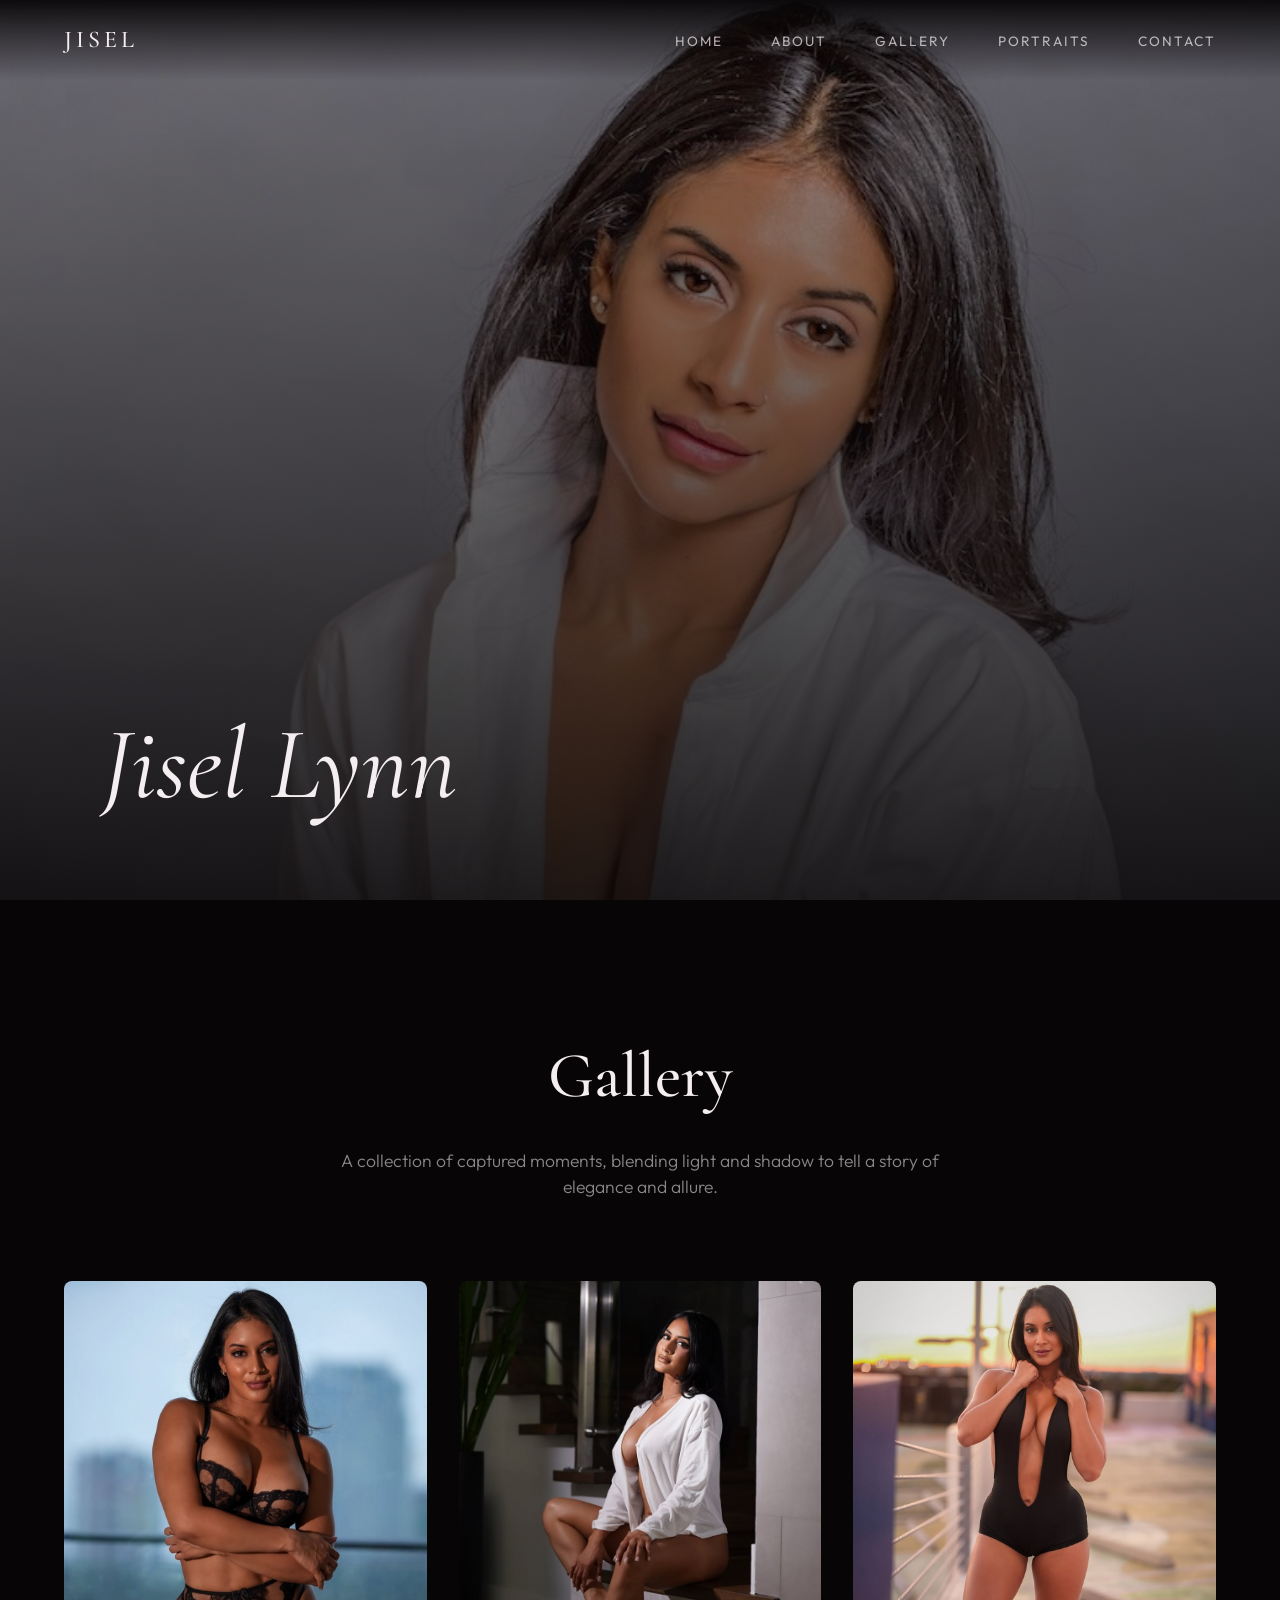
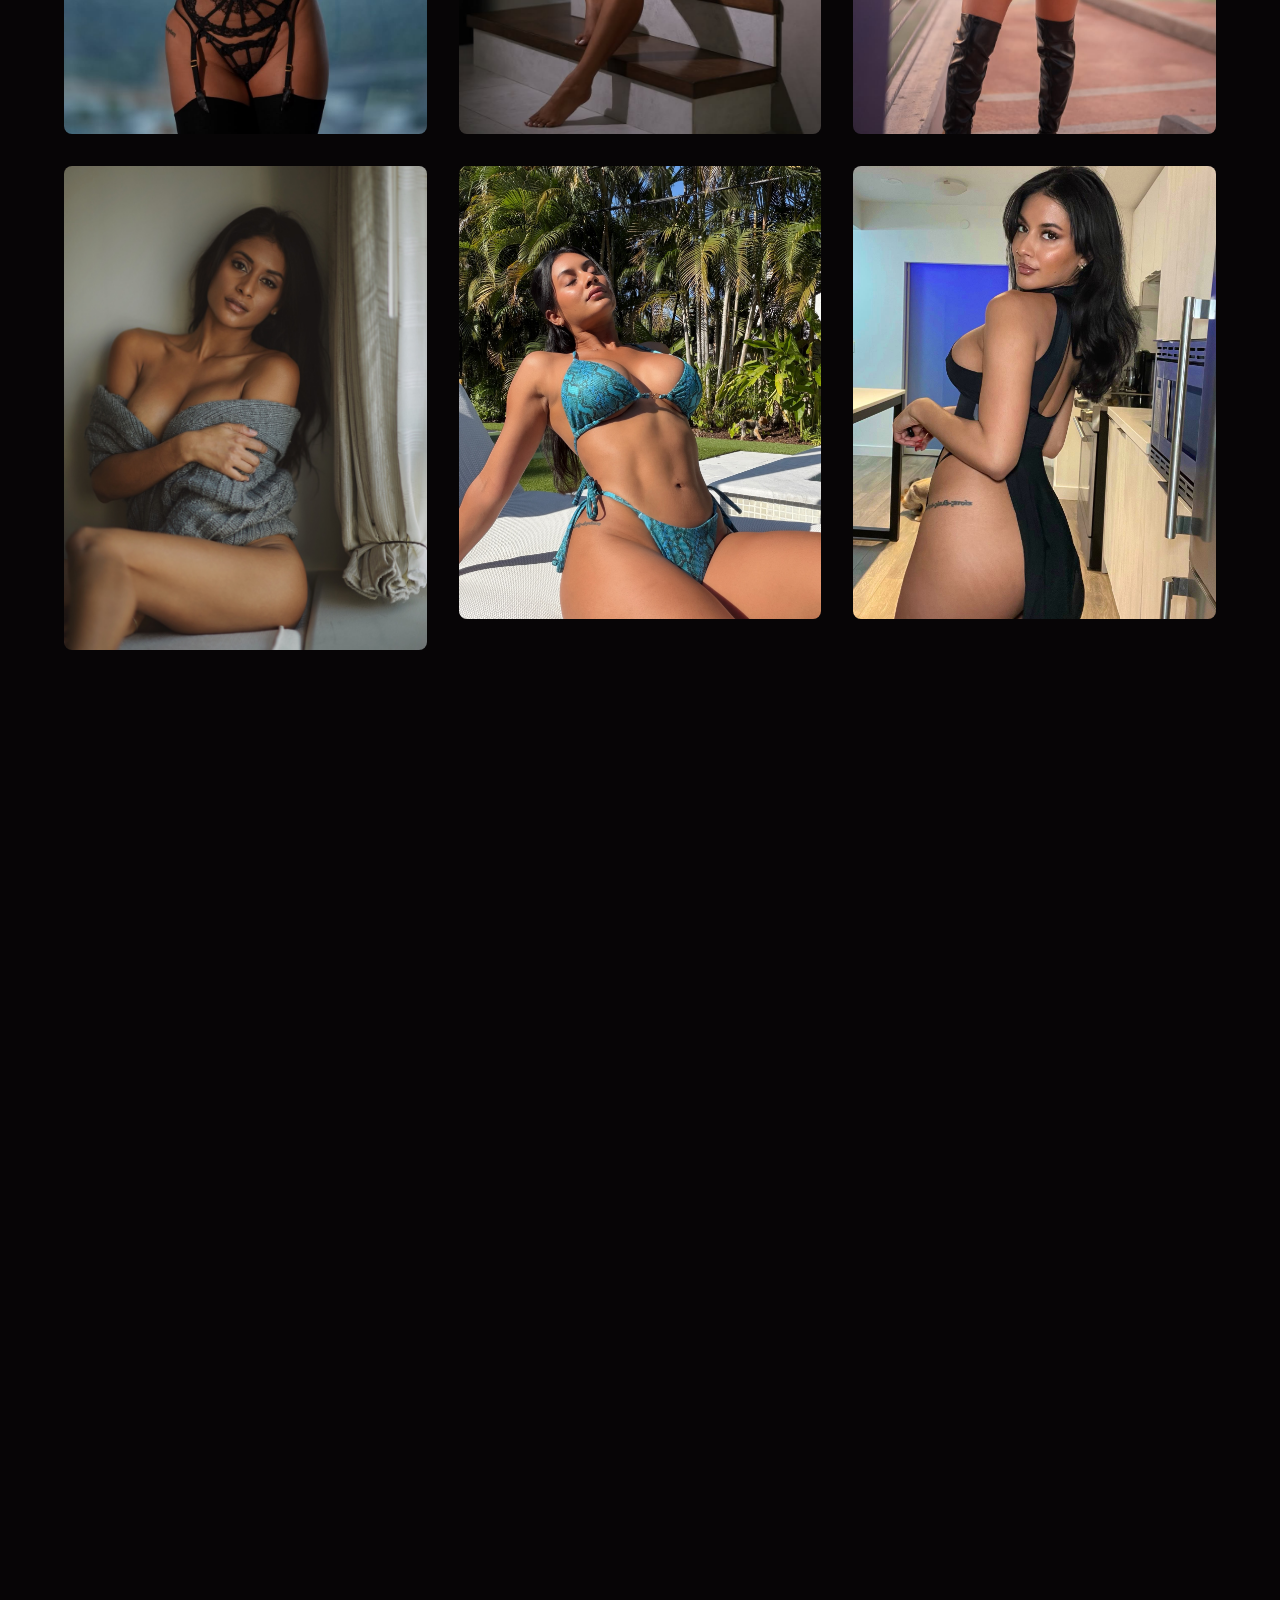
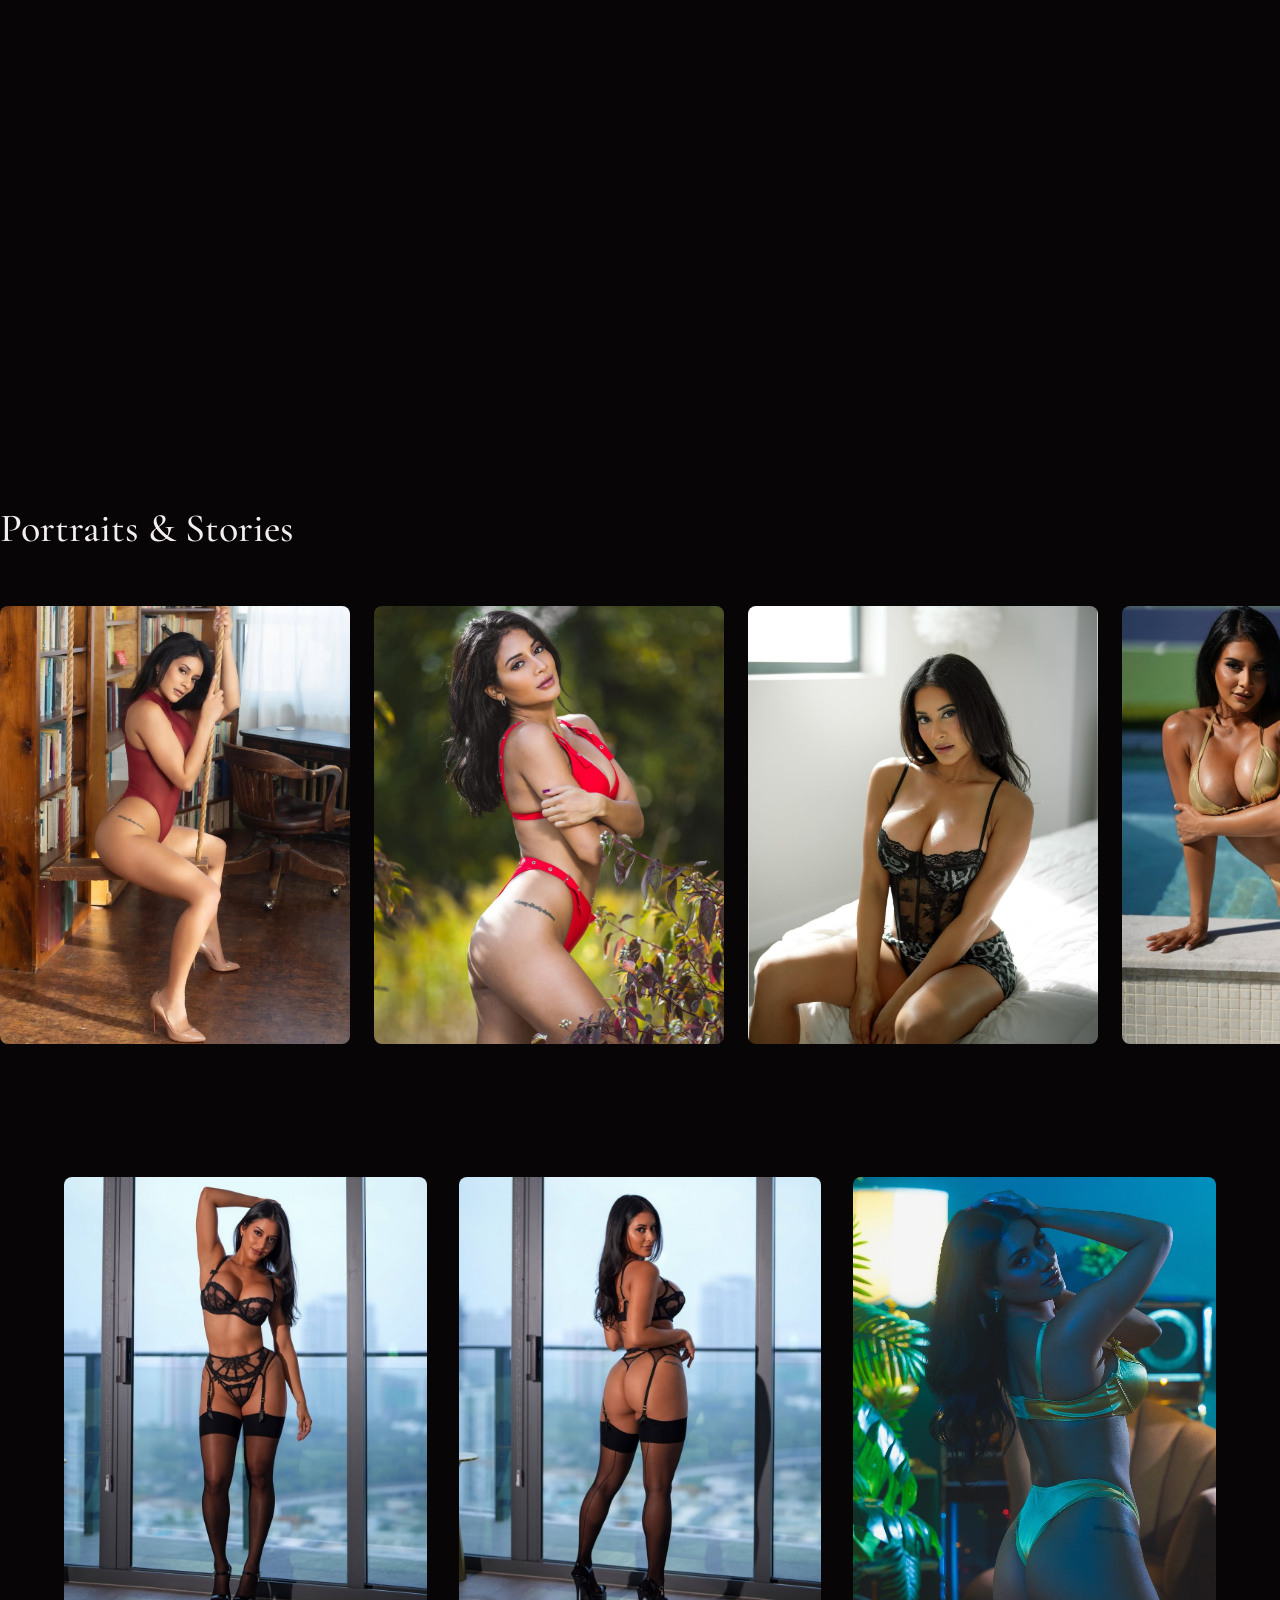
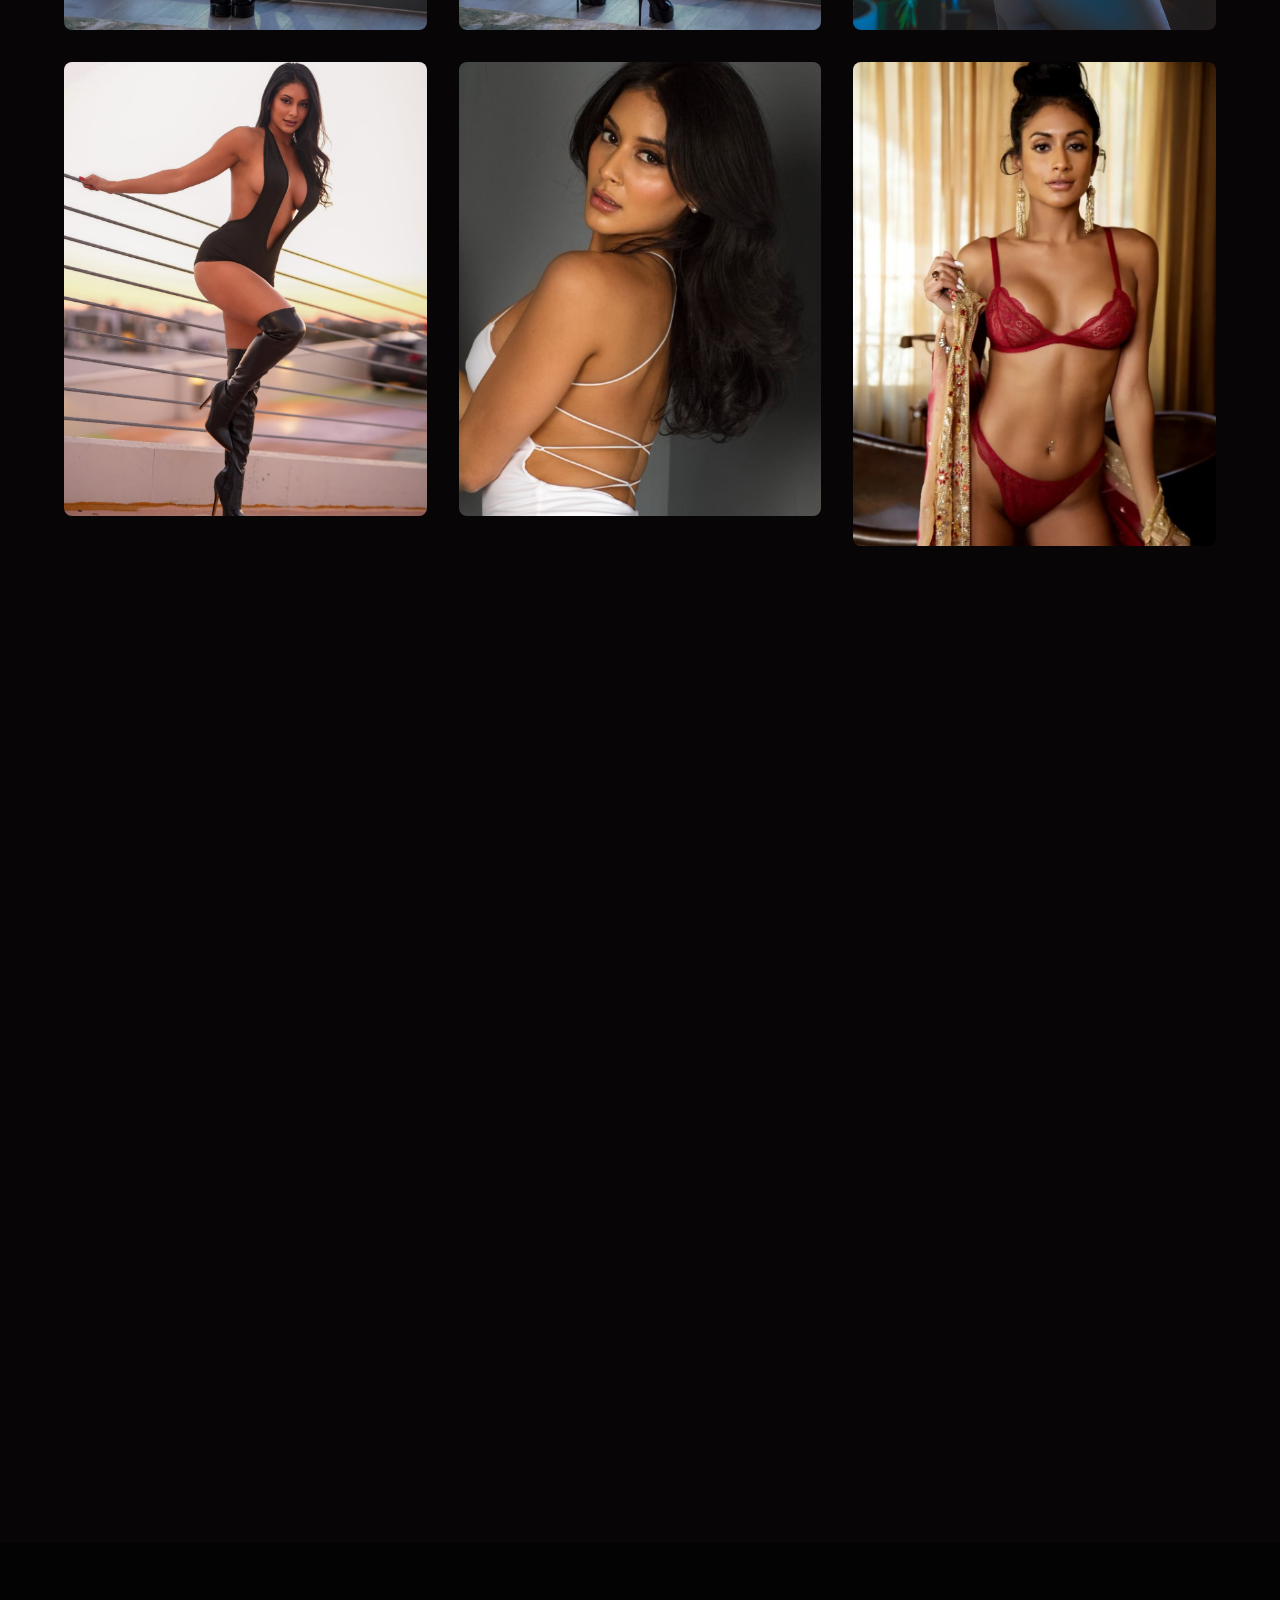
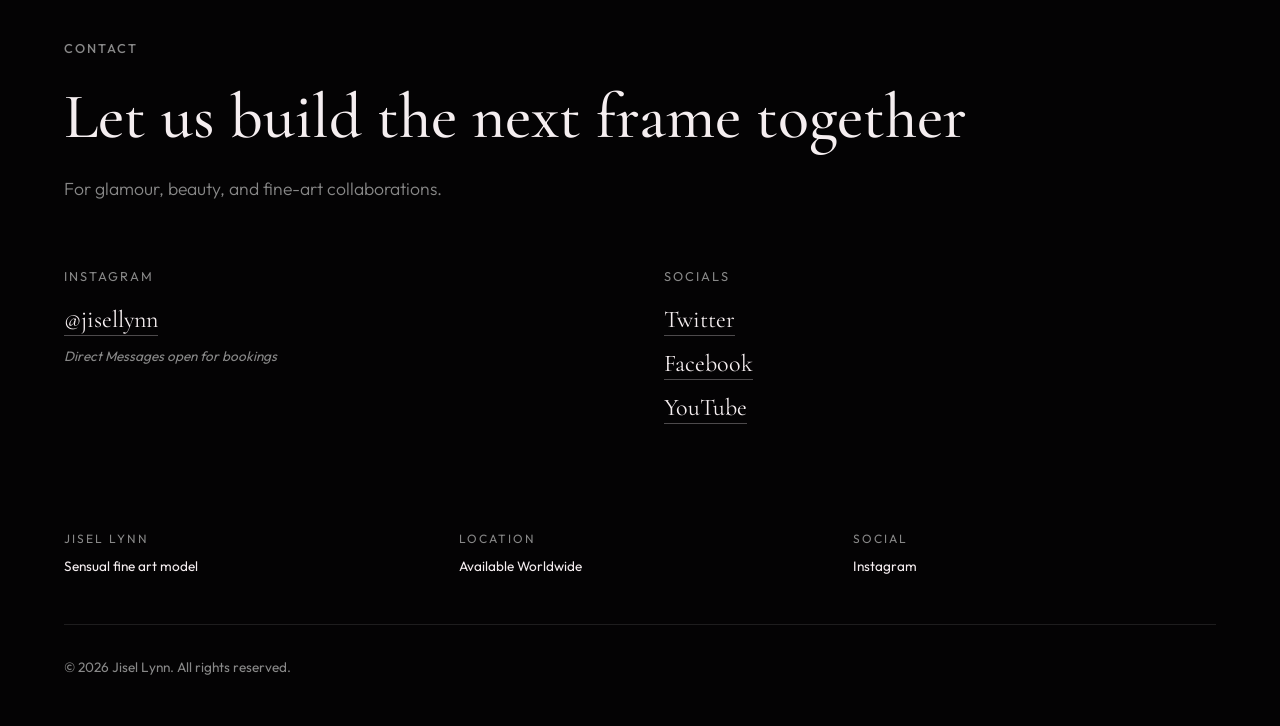
==== index.html @ cc06b300 "Final premium portfolio with cinematic hero carousel and vertical grid updates" ====
<!DOCTYPE html>
<html lang="en">
<head>
    <meta charset="utf-8" />
    <meta name="viewport" content="width=device-width, initial-scale=1" />
    
    <title>Jisel Lynn | Model Portfolio</title>
    <meta name="description" content="Jisel Lynn — Elegant model portfolio. Acting, Art, Boudoir, Fitness & Glamour."/> 
    <meta name="theme-color" content="#070506"/> 
    
    <link rel="preconnect" href="https://fonts.googleapis.com"/> 
    <link rel="preconnect" href="https://fonts.gstatic.com" crossorigin/> 
    
    <!-- Using the exact fonts from references -->
    <link href="https://fonts.googleapis.com/css2?family=Cormorant+Garamond:ital,wght@0,400;0,500;0,600;0,700;1,400;1,500;1,600&family=Outfit:wght@300;400;500;600&display=swap" rel="stylesheet"/>
    <link href="https://fonts.googleapis.com/css2?family=DM+Sans:opsz,wght@9..40,300;9..40,400;9..40,500&display=swap" rel="stylesheet">
    
    <link rel="stylesheet" href="style.css">
</head>
<body>

    <!-- Navigation Bar -->
    <nav class="nav_top">
        <a class="rail_brand" href="#home">JISEL</a> 
        <input id="nav_toggle" class="nav_toggle" type="checkbox" aria-label="Toggle navigation menu"/> 
        
        <label for="nav_toggle" class="hamburger">
            <span></span><span></span><span></span>
        </label> 
        
        <ul class="nav_links">
            <li><a href="#home">Home</a></li> 
            <li><a href="#about">About</a></li> 
            <li><a href="#gallery">Gallery</a></li> 
            <li><a href="#portraits">Portraits</a></li> 
            <li><a href="#contact">Contact</a></li>
        </ul> 
    </nav>
    
    <!-- Main Shell -->
    <main class="page_shell">
        
        <!-- Hero Section -->
        <section id="home" class="hero">
            <div class="hero_slider">
                <div class="hero_slide active">
                    <img src="images/jisel-6.jpg" alt="Portfolio Image">
                </div>
                <div class="hero_slide">
                    <video src="images/jisel-vid-1.mp4" autoplay loop muted playsinline></video>
                </div>
                <div class="hero_slide">
                    <video src="images/jisel-vid-2.mp4" autoplay loop muted playsinline></video>
                </div>
                <div class="hero_slide">
                    <video src="images/jisel-vid-3.mp4" autoplay loop muted playsinline></video>
                </div>
            </div>
            <div class="hero_dim"></div> 
            
            <div class="hero_content reveal">
                <h1 class="hero_name">Jisel Lynn</h1> 
            </div> 
        </section>
        
        <!-- Gallery Section -->
        <section id="gallery" class="works_section">
            <div class="works_header reveal">
                <h2>Gallery</h2> 
                <p class="works_intro">A collection of captured moments, blending light and shadow to tell a story of elegance and allure.</p>
            </div>
            
            <div class="masonry">
                <figure class="masonry_pack masonry_r4 reveal-grid-item"><img src="images/jisel-12.jpg" loading="lazy" alt="Editorial"></figure>
                <figure class="masonry_pack masonry_h4 reveal-grid-item"><img src="images/jisel-2.jpg" loading="lazy" alt="Editorial"></figure>
                <figure class="masonry_pack masonry_r3 reveal-grid-item"><img src="images/jisel-4.jpg" loading="lazy" alt="Editorial"></figure>
                <figure class="masonry_pack masonry_h5 reveal-grid-item"><img src="images/jisel-5.jpg" loading="lazy" alt="Editorial"></figure>
                <figure class="masonry_pack masonry_r4 reveal-grid-item"><img src="images/jisel-7.jpg" loading="lazy" alt="Editorial"></figure>
                <figure class="masonry_pack masonry_r3 reveal-grid-item"><img src="images/jisel-9.jpg" loading="lazy" alt="Editorial"></figure>
            </div>
        </section>

        <!-- About Section (Denisa Style) -->
        <section id="about" class="about_block">
            <div class="about_split">
                <figure class="about_figure reveal">
                    <img class="about_photo" src="images/jisel-18.jpg" alt="Jisel portrait">
                </figure> 
                <div class="about_copy reveal reveal-delayed">
                    <p class="about_label">ABOUT</p>
                    <h2 class="about_title">Jisel</h2> 
                    <p class="about_lead">Sensual model exploring forms of sensuality.</p> 
                    <p class="about_body">My work combines a refined aesthetic with a bold, modern femininity. Exploring Acting, Art, Bodypaint, Cosplay, Editorial, and Fashion.</p> 
                    
                    <div class="about_tags_section">
                        <p class="section_label">GENRES</p>
                        <div class="pill_group">
                            <span class="pill">Glamour</span>
                            <span class="pill">Sensual Art</span>
                            <span class="pill">Fashion</span>
                        </div>
                    </div>
                    
                    <div class="about_tags_section">
                        <p class="section_label">LANGUAGES</p>
                        <div class="pill_group">
                            <span class="pill">English</span>
                        </div>
                    </div>
                    
                    <div class="model_details_card">
                        <p class="section_label">MEASUREMENTS</p> 
                        <dl class="measure_table">
                            <div class="measure_row"><dt>ETHNICITY</dt> <dd>East Indian</dd></div> 
                            <div class="measure_row"><dt>HEIGHT</dt> <dd>5' 4"</dd></div> 
                            <div class="measure_row"><dt>WEIGHT</dt> <dd>108 lbs</dd></div> 
                            <div class="measure_row"><dt>BUST</dt> <dd>30"</dd></div> 
                            <div class="measure_row"><dt>WAIST</dt> <dd>23"</dd></div> 
                            <div class="measure_row"><dt>HIPS</dt> <dd>34"</dd></div>
                            <div class="measure_row"><dt>HAIR</dt> <dd>Black</dd></div>
                            <div class="measure_row"><dt>EYES</dt> <dd>Brown</dd></div>
                        </dl>
                    </div>
                </div>
            </div>
        </section>

        <!-- Portraits Ribbon Section -->
        <section id="portraits" class="head_band">
            <h2 class="head_title">Portraits &amp; Stories</h2> 
            <div class="head_row">
                <!-- Original Set -->
                <article class="head_cell"><img src="images/jisel-20.jpg" alt="Portrait" loading="lazy"></article>
                <article class="head_cell"><img src="images/jisel-21.jpg" alt="Portrait" loading="lazy"></article>
                <article class="head_cell"><img src="images/jisel-19.jpg" alt="Portrait" loading="lazy"></article>
                <article class="head_cell"><img src="images/jisel-23.jpg" alt="Portrait" loading="lazy"></article>
                <article class="head_cell"><img src="images/jisel-24.jpg" alt="Portrait" loading="lazy"></article>
                <article class="head_cell"><img src="images/jisel-25.jpg" alt="Portrait" loading="lazy"></article>
                <article class="head_cell"><img src="images/jisel-26.jpg" alt="Portrait" loading="lazy"></article>
                <article class="head_cell"><img src="images/jisel-30.jpg" alt="Portrait" loading="lazy"></article>
                <!-- Cloned Set (for seamless loop) -->
                <article class="head_cell"><img src="images/jisel-20.jpg" alt="Portrait" loading="lazy"></article>
                <article class="head_cell"><img src="images/jisel-21.jpg" alt="Portrait" loading="lazy"></article>
                <article class="head_cell"><img src="images/jisel-19.jpg" alt="Portrait" loading="lazy"></article>
                <article class="head_cell"><img src="images/jisel-23.jpg" alt="Portrait" loading="lazy"></article>
                <article class="head_cell"><img src="images/jisel-24.jpg" alt="Portrait" loading="lazy"></article>
                <article class="head_cell"><img src="images/jisel-25.jpg" alt="Portrait" loading="lazy"></article>
                <article class="head_cell"><img src="images/jisel-26.jpg" alt="Portrait" loading="lazy"></article>
                <article class="head_cell"><img src="images/jisel-30.jpg" alt="Portrait" loading="lazy"></article>
            </div>
        </section>
        
        <!-- More Masonry for Remaining Images -->
        <section class="works_section archive_section">
            <div class="masonry">
                <figure class="masonry_pack masonry_h4 reveal-grid-item"><img src="images/jisel-13.jpg" loading="lazy" alt="Editorial"></figure>
                <figure class="masonry_pack masonry_r4 reveal-grid-item"><img src="images/jisel-14.jpg" loading="lazy" alt="Editorial"></figure>
                <figure class="masonry_pack masonry_r3 reveal-grid-item"><img src="images/jisel-15.jpg" loading="lazy" alt="Editorial"></figure>
                <figure class="masonry_pack masonry_h5 reveal-grid-item"><img src="images/jisel-1.jpg" loading="lazy" alt="Editorial"></figure>
                <figure class="masonry_pack masonry_r4 reveal-grid-item"><img src="images/jisel-17.jpg" loading="lazy" alt="Editorial"></figure>
                <figure class="masonry_pack masonry_h4 reveal-grid-item"><img src="images/jisel-22.jpg" loading="lazy" alt="Editorial"></figure>
            </div>
        </section>

        <!-- Denisa Style Follow Block -->
        <section class="follow_block">
            <div class="follow_header reveal">
                <h2 class="follow_title">FOLLOW</h2>
                <p class="follow_handle">@jisellynn</p>
                <a href="https://www.instagram.com/jisellynn" class="follow_btn" target="_blank">INSTAGRAM</a>
            </div>
            
            <div class="instagram_grid">
                <div class="ig_post reveal-grid-item"><video src="images/jisel-vid-4.mp4" autoplay loop muted playsinline></video></div>
                <div class="ig_post reveal-grid-item"><video src="images/jisel-vid-3.mp4" autoplay loop muted playsinline></video></div>
                <div class="ig_post reveal-grid-item"><video src="images/jisel-vid-1.mp4" autoplay loop muted playsinline></video></div>
                <div class="ig_post reveal-grid-item"><video src="images/jisel-vid-2.mp4" autoplay loop muted playsinline></video></div>
            </div>
        </section>

        <!-- Footer / Contact Block -->
        <div class="footer_cluster">
            <section id="contact" class="contact_wrap">
                <div class="contact_card">
                    <p class="label">Contact</p> 
                    <h2>Let us build the next frame together</h2> 
                    <p class="subtext">For glamour, beauty, and fine-art collaborations.</p> 
                    <div class="contact_grid">
                        <div class="contact_primary">
                            <span>Instagram</span> 
                            <p><a class="contact_link" href="https://www.instagram.com/jisellynn" target="_blank">@jisellynn</a></p> 
                            <p class="fineprint">Direct Messages open for bookings</p>
                        </div> 
                        <div>
                            <span>Socials</span> 
                            <p><a class="contact_link" href="https://twitter.com/jisellynn" target="_blank">Twitter</a></p>
                            <p><a class="contact_link" href="http://www.Facebook.com/JiselLynn" target="_blank">Facebook</a></p>
                            <p><a class="contact_link" href="https://www.youtube.com/Jisellynn" target="_blank">YouTube</a></p>
                        </div>
                    </div>
                </div>
            </section>
            
            <footer class="footer_wrap">
                <div class="footer_grid">
                    <div>
                        <p class="footer_heading">Jisel Lynn</p> 
                        <p class="footer_tag">Sensual fine art model</p>
                    </div> 
                    <div>
                        <p class="footer_heading">Location</p> 
                        <p>Available Worldwide</p>
                    </div> 
                    <div>
                        <p class="footer_heading">Social</p> 
                        <p><a class="footer_link" href="https://www.instagram.com/jisellynn" target="_blank">Instagram</a></p>
                    </div>
                </div> 
                <div class="footer_rule"></div> 
                <p class="copyright">© <span id="year"></span> Jisel Lynn. All rights reserved.</p>
            </footer>
        </div>
        
    </main>

<!-- Lightbox -->
<div id="lightbox" class="lightbox">
    <span class="close-lightbox">&times;</span>
    <img class="lightbox-content" id="lightbox-img">
    <video class="lightbox-vid" id="lightbox-vid" autoplay loop muted playsinline style="display: none;"></video>
</div>

<script src="script.js"></script>
</body>
</html>
---- style.css ----
:root {
    --bg-dark: #070506;
    --text-light: #f5eef0;
    --text-muted: #888888;
    --font-heading: 'Cormorant Garamond', serif;
    --font-sans: 'Outfit', 'DM Sans', sans-serif;
    --max-content: 1300px;
}

* {
    margin: 0;
    padding: 0;
    box-sizing: border-box;
}

html {
    scroll-behavior: smooth;
    overflow-x: hidden;
}

body {
    background: var(--bg-dark);
    color: var(--text-light);
    font-family: var(--font-sans);
    line-height: 1.5;
    -webkit-font-smoothing: antialiased;
    overflow-x: hidden;
}

h1, h2, h3, .hero_name, .hero_tagline, .label, .head_title {
    font-family: var(--font-heading);
    font-weight: 500;
}

a {
    color: inherit;
    text-decoration: none;
    transition: opacity 0.5s cubic-bezier(0.16, 1, 0.3, 1);
}

a:hover {
    opacity: 0.6;
}

/* Nav Bar (Top) */
.nav_top {
    position: fixed;
    top: 0;
    left: 0;
    width: 100%;
    height: 80px;
    background: linear-gradient(180deg, rgba(7,5,6,0.95) 0%, rgba(7,5,6,0) 100%);
    display: flex;
    justify-content: space-between;
    align-items: center;
    padding: 0 5vw;
    z-index: 100;
    transition: background 0.4s ease;
}

.nav_top.scrolled {
    background: rgba(7, 5, 6, 0.98);
    backdrop-filter: blur(15px);
    border-bottom: 1px solid rgba(255,255,255,0.05);
}

.rail_brand {
    font-family: var(--font-heading);
    font-size: 1.5rem;
    font-weight: 500;
    letter-spacing: 4px;
}

.nav_toggle {
    display: none;
}

.hamburger {
    cursor: pointer;
    display: flex;
    flex-direction: column;
    gap: 5px;
    z-index: 101;
}

.hamburger span {
    display: block;
    width: 25px;
    height: 1px;
    background: var(--text-light);
    transition: 0.3s;
}

.nav_links {
    position: fixed;
    top: 0;
    left: 0;
    width: 100%;
    height: 100vh;
    background: rgba(7, 5, 6, 0.98);
    backdrop-filter: blur(20px);
    display: flex;
    flex-direction: column;
    justify-content: center;
    align-items: center;
    list-style: none;
    transform: translateY(-100%);
    opacity: 0;
    transition: transform 0.6s cubic-bezier(0.16, 1, 0.3, 1), opacity 0.6s ease;
    z-index: 98;
}

.nav_toggle:checked ~ .nav_links {
    transform: translateY(0);
    opacity: 1;
}

.nav_toggle:checked ~ .hamburger span:nth-child(1) {
    transform: translateY(6px) rotate(45deg);
}
.nav_toggle:checked ~ .hamburger span:nth-child(2) {
    opacity: 0;
}
.nav_toggle:checked ~ .hamburger span:nth-child(3) {
    transform: translateY(-6px) rotate(-45deg);
}

.nav_links li {
    margin-bottom: 2rem;
}

.nav_links a {
    font-family: var(--font-heading);
    font-size: 3rem;
    text-transform: uppercase;
    font-weight: 400;
    letter-spacing: 3px;
}

@media (min-width: 1024px) {
    .hamburger {
        display: none;
    }
    
    .nav_links {
        position: static;
        width: auto;
        height: auto;
        flex-direction: row;
        background: transparent;
        backdrop-filter: none;
        transform: none;
        opacity: 1;
        transition: none;
        gap: 3rem;
    }
    
    .nav_links li {
        margin-bottom: 0;
    }
    
    .nav_links a {
        font-family: var(--font-sans);
        font-size: 0.85rem;
        opacity: 0.7;
        text-transform: uppercase;
        letter-spacing: 2px;
    }
    
    .nav_links a:hover {
        opacity: 1;
    }
}

/* Page Shell */
.page_shell {
    position: relative;
    width: 100%;
    overflow: hidden;
}

.hero {
    position: relative;
    height: 100vh;
    display: flex;
    flex-direction: column;
    justify-content: flex-end;
    align-items: flex-start;
    text-align: left;
    overflow: hidden;
    padding: 0 0 10vh 8vw; /* Position name in bottom-left corner */
}

.hero_slider {
    position: absolute;
    top: 0;
    left: 0;
    width: 100%;
    height: 100%;
    z-index: -2;
    transform: scale(1.02); /* Optimized scale to reduce cropping by 3% */
}

.hero_slide {
    position: absolute;
    top: 0;
    left: 0;
    width: 100%;
    height: 100%;
    opacity: 0;
    transition: opacity 1.5s ease-in-out;
}

.hero_slide.active {
    opacity: 1;
}

.hero_slide img, .hero_slide video {
    width: 100%;
    height: 100%;
    object-fit: cover;
}

@media (min-width: 1024px) {
    .hero_slide img, .hero_slide video {
        object-position: center 10%; /* Optimized for portraits on wide screens */
    }
}

.hero_dim {
    position: absolute;
    top: 0;
    left: 0;
    width: 100%;
    height: 100%;
    background: linear-gradient(180deg, rgba(7,5,6,0.3) 0%, rgba(7,5,6,0.9) 100%);
    z-index: -1;
}

.hero_role {
    font-family: var(--font-sans);
    text-transform: uppercase;
    letter-spacing: 3px;
    font-size: 0.75rem;
    margin-bottom: 2rem;
    opacity: 0.8;
}

.hero_center {
    max-width: 600px;
    width: 100%;
}

.hero_name {
    font-size: clamp(3.5rem, 8vw, 7rem);
    line-height: 0.9;
    margin-bottom: 0;
    font-style: italic;
    font-weight: 400;
}

.hero_tagline {
    font-size: clamp(1.2rem, 3vw, 1.8rem);
    margin-bottom: 2.5rem;
    font-weight: 300;
    color: #dfdfdf;
}

.hero_cta {
    display: inline-block;
    padding: 1rem 3rem;
    border: 1px solid rgba(255,255,255,0.4);
    border-radius: 4px;
    font-size: 0.8rem;
    text-transform: uppercase;
    letter-spacing: 3px;
    transition: all 0.5s cubic-bezier(0.16, 1, 0.3, 1);
}

.hero_cta:hover {
    background: rgba(255,255,255,1);
    color: var(--bg-dark);
    border-color: rgba(255,255,255,1);
}

.hero_cities {
    position: absolute;
    bottom: 3rem;
    font-size: 0.75rem;
    text-transform: uppercase;
    letter-spacing: 2px;
    opacity: 0.6;
}

/* Masonry Gallery */
.works_section {
    padding: 8rem 5vw;
}

.archive_section {
    padding-top: 2rem;
}

.works_header {
    text-align: center;
    max-width: 600px;
    margin: 0 auto 5rem;
}

.works_header h2 {
    font-size: clamp(3rem, 6vw, 4rem);
    margin-bottom: 1.5rem;
}

.works_intro {
    font-family: var(--font-sans);
    font-weight: 300;
    font-size: 1.1rem;
    color: var(--text-muted);
}

.masonry {
    display: grid;
    grid-template-columns: repeat(1, 1fr);
    gap: 2rem;
    max-width: var(--max-content);
    margin: 0 auto;
}

@media (min-width: 768px) {
    .masonry {
        grid-template-columns: repeat(2, 1fr);
    }
}

@media (min-width: 1200px) {
    .masonry {
        grid-template-columns: repeat(3, 1fr);
    }
}

.masonry_pack {
    position: relative;
    overflow: hidden;
    cursor: pointer;
    border-radius: 8px;
}

/* Cinematic Reveals */
.reveal {
    opacity: 0;
    transform: translateY(40px);
    transition: all 1s cubic-bezier(0.16, 1, 0.3, 1);
    will-change: transform, opacity;
}

.reveal.active {
    opacity: 1;
    transform: translateY(0);
}

.masonry_pack img, .masonry_pack video {
    width: 100%;
    height: 100%;
    object-fit: cover;
    display: block;
    transition: transform 0.8s ease;
}

.masonry_pack:hover img, .masonry_pack:hover video {
    transform: scale(1.03);
}

/* Aspect ratios imitating Michela structure */
.masonry_r3, .head_cell.masonry_r3 { aspect-ratio: 3/4; }
.masonry_r4, .head_cell.masonry_r4 { aspect-ratio: 4/5; }
.masonry_h4, .head_cell.masonry_h4 { aspect-ratio: 4/3; }
.masonry_h5, .head_cell.masonry_h5 { aspect-ratio: 16/9; }

.cell_copy {
    display: flex;
    flex-direction: column;
    justify-content: center;
    padding: 3rem;
    background: rgba(255,255,255,0.03);
    border: 1px solid rgba(255,255,255,0.05);
}

.cell_copy h3 {
    font-size: 2rem;
    margin-bottom: 1rem;
    font-style: italic;
}

.cell_copy p {
    color: var(--text-muted);
    font-weight: 300;
}

/* About Block */
.about_block {
    padding: 8rem 5vw;
    background: var(--bg-dark); 
}

.about_split {
    display: grid;
    grid-template-columns: 1fr;
    gap: 4rem;
    align-items: center;
    max-width: var(--max-content);
    margin: 0 auto;
}

@media (min-width: 900px) {
    .about_split {
        grid-template-columns: 4fr 5fr;
        align-items: flex-start;
        gap: 6rem;
    }
}

.about_label {
    font-family: var(--font-sans);
    text-transform: uppercase;
    letter-spacing: 4px;
    font-size: 0.75rem;
    color: var(--text-muted);
    margin-bottom: 1.5rem;
}

.about_title {
    font-size: 3.5rem;
    margin-bottom: 2rem;
    line-height: 1;
}

.about_lead {
    font-size: 1.1rem;
    margin-bottom: 1rem;
    color: var(--text-light);
}

.about_body {
    color: var(--text-muted);
    margin-bottom: 3rem;
    font-weight: 300;
    font-size: 0.95rem;
    line-height: 1.6;
}

.section_label {
    font-family: var(--font-sans);
    text-transform: uppercase;
    letter-spacing: 2px;
    font-size: 0.75rem;
    margin-bottom: 1rem;
    color: var(--text-muted);
}

.about_tags_section {
    margin-bottom: 2.5rem;
}

.pill_group {
    display: flex;
    flex-wrap: wrap;
    gap: 0.8rem;
}

.pill {
    display: inline-block;
    padding: 0.5rem 1.2rem;
    border: 1px solid rgba(255,255,255,0.15);
    border-radius: 30px;
    font-family: var(--font-sans);
    font-size: 0.8rem;
    color: rgba(255,255,255,0.8);
    transition: 0.3s;
}

.pill:hover {
    background: rgba(255,255,255,0.1);
}

.about_photo {
    width: 100%;
    height: auto;
    object-fit: cover;
    border-radius: 8px;
}

.model_details_card {
    margin-top: 3rem;
}

.measure_table {
    display: flex;
    flex-direction: column;
    border: 1px solid rgba(255,255,255,0.1);
    border-radius: 12px;
    padding: 1.5rem 2rem;
    background: rgba(0,0,0,0.3);
}

.measure_row {
    display: flex;
    justify-content: space-between;
    padding: 0.8rem 0;
    border-bottom: 1px solid rgba(255,255,255,0.05);
}

.measure_row:last-child {
    border-bottom: none;
}

.measure_row dt {
    font-family: var(--font-sans);
    color: var(--text-muted);
    font-size: 0.85rem;
    text-transform: uppercase;
    letter-spacing: 1px;
}

.measure_row dd {
    font-family: var(--font-sans);
    font-size: 0.9rem;
    font-weight: 500;
}

/* Portraits Ribbon */
.head_band {
    padding: 6rem 0;
    overflow: hidden; /* Contain the marquee */
}

.head_title {
    font-size: 2.5rem;
    margin-bottom: 3rem;
}

.head_row {
    display: flex;
    gap: 1.5rem;
    width: max-content; /* Ensure container expands to fit all items */
    animation: marquee 45s linear infinite;
    will-change: transform;
}

@keyframes marquee {
    from { transform: translateX(0); }
    to { transform: translateX(calc(-50% - 0.75rem)); }
}

/* Pause on hover for better user experience */
.head_row:hover {
    animation-play-state: paused;
}

.head_row::-webkit-scrollbar {
    display: none;
}

.head_cell {
    flex: 0 0 80vw;
    max-width: 400px;
}

@media (min-width: 768px) {
    .head_cell {
        flex: 0 0 350px;
    }
}

.head_cell img, .head_cell video {
    width: 100%;
    height: 100%;
    object-fit: cover;
    cursor: pointer;
    border-radius: 8px;
    transition: transform 0.6s ease;
}

.head_cell:hover img, .head_cell:hover video {
    transform: scale(1.02);
}

/* Footer & Contact */
.footer_cluster {
    background: #040304;
    padding: 6rem 5vw 3rem;
}

.contact_wrap {
    margin-bottom: 6rem;
}

.contact_card .label {
    text-transform: uppercase;
    letter-spacing: 2px;
    color: var(--text-muted);
    font-size: 0.8rem;
    margin-bottom: 1.5rem;
    font-family: var(--font-sans);
}

.contact_card h2 {
    font-size: clamp(2.5rem, 5vw, 4.5rem);
    line-height: 1.1;
    margin-bottom: 1.5rem;
}

.contact_card .subtext {
    font-size: 1.1rem;
    color: var(--text-muted);
    font-weight: 300;
    max-width: 600px;
    margin-bottom: 4rem;
}

/* Follow Block */
.follow_block {
    padding: 6rem 5vw;
    max-width: var(--max-content);
    margin: 0 auto;
    text-align: center;
}

.follow_title {
    font-family: var(--font-heading);
    font-size: clamp(3rem, 8vw, 6.5rem);
    margin-bottom: 0.5rem;
    line-height: 1;
    letter-spacing: 6px;
}

.follow_handle {
    font-family: var(--font-sans);
    color: var(--text-muted);
    margin-bottom: 3rem;
    font-size: 0.9rem;
}

.follow_btn {
    display: inline-block;
    background: #3A1015; /* Dark maroon/red like Denisa */
    color: var(--text-light);
    font-family: var(--font-sans);
    text-transform: uppercase;
    font-weight: 600;
    font-size: 0.85rem;
    letter-spacing: 4px;
    padding: 1.2rem 3.5rem;
    border: none;
    transition: all 0.5s cubic-bezier(0.16, 1, 0.3, 1);
}

.follow_btn:hover {
    background: var(--text-light);
    color: #3A1015;
}

.follow_header {
    margin-bottom: 4rem;
}

.instagram_grid {
    display: grid;
    grid-template-columns: repeat(2, 1fr);
    gap: 0.5rem;
}

@media (min-width: 768px) {
    .instagram_grid {
        grid-template-columns: repeat(4, 1fr);
        gap: 1rem;
    }
}

.ig_post img, .ig_post video {
    width: 100%;
    aspect-ratio: 3/4;
    object-fit: cover;
    border-radius: 8px;
    cursor: pointer;
    transition: opacity 0.3s;
}

.ig_post:hover img, .ig_post:hover video {
    opacity: 0.8;
}

.contact_grid {
    display: grid;
    grid-template-columns: 1fr;
    gap: 3rem;
}

@media (min-width: 768px) {
    .contact_grid {
        grid-template-columns: 1fr 1fr;
    }
}

.footer_grid {
    display: grid;
    grid-template-columns: repeat(1, 1fr);
    gap: 2rem;
    margin-bottom: 3rem;
    max-width: var(--max-content);
    margin-left: auto;
    margin-right: auto;
}

.contact_wrap .contact_card {
    max-width: var(--max-content);
    margin: 0 auto;
}

.contact_grid span {
    display: block;
    font-size: 0.8rem;
    text-transform: uppercase;
    letter-spacing: 2px;
    color: var(--text-muted);
    margin-bottom: 1rem;
}

.contact_link {
    font-size: 1.5rem;
    font-family: var(--font-heading);
    display: inline-block;
    margin-bottom: 0.5rem;
    position: relative;
}

.contact_link::after {
    content: '';
    position: absolute;
    bottom: 2px;
    left: 0;
    width: 100%;
    height: 1px;
    background: var(--text-light);
    opacity: 0.3;
    transition: 0.3s;
}

.contact_link:hover::after {
    opacity: 1;
}

.fineprint {
    font-size: 0.85rem;
    color: var(--text-muted);
    font-style: italic;
}

.footer_wrap {
    font-size: 0.85rem;
    max-width: var(--max-content);
    margin: 0 auto;
}

.footer_grid {
    display: grid;
    grid-template-columns: repeat(1, 1fr);
    gap: 2rem;
    margin-bottom: 3rem;
}

@media (min-width: 768px) {
    .footer_grid {
        grid-template-columns: repeat(3, 1fr);
    }
}

.footer_heading {
    text-transform: uppercase;
    letter-spacing: 2px;
    color: var(--text-muted);
    margin-bottom: 0.5rem;
    font-size: 0.75rem;
}

.footer_rule {
    height: 1px;
    background: rgba(255,255,255,0.1);
    margin-bottom: 2rem;
}

.copyright {
    color: var(--text-muted);
}

/* Lightbox */
.lightbox {
    display: none;
    position: fixed;
    z-index: 99999;
    top: 0;
    left: 0;
    width: 100%;
    height: 100%;
    background: rgba(4, 3, 4, 0.7);
    backdrop-filter: blur(35px);
    -webkit-backdrop-filter: blur(35px);
    justify-content: center;
    align-items: center;
    padding: 2rem;
}

.lightbox.active {
    display: flex;
}

.lightbox-content, .lightbox-vid {
    max-width: 100%;
    max-height: 90vh;
    object-fit: contain;
    animation: zoom 0.3s ease;
}

.close-lightbox {
    position: absolute;
    top: 30px;
    right: 40px;
    color: #f1f1f1;
    font-size: 40px;
    font-weight: lighter;
    cursor: pointer;
    transition: 0.3s;
    z-index: 10;
}

@keyframes zoom {
    from {transform: scale(0.98); opacity: 0;}
    to {transform: scale(1); opacity: 1;}
}
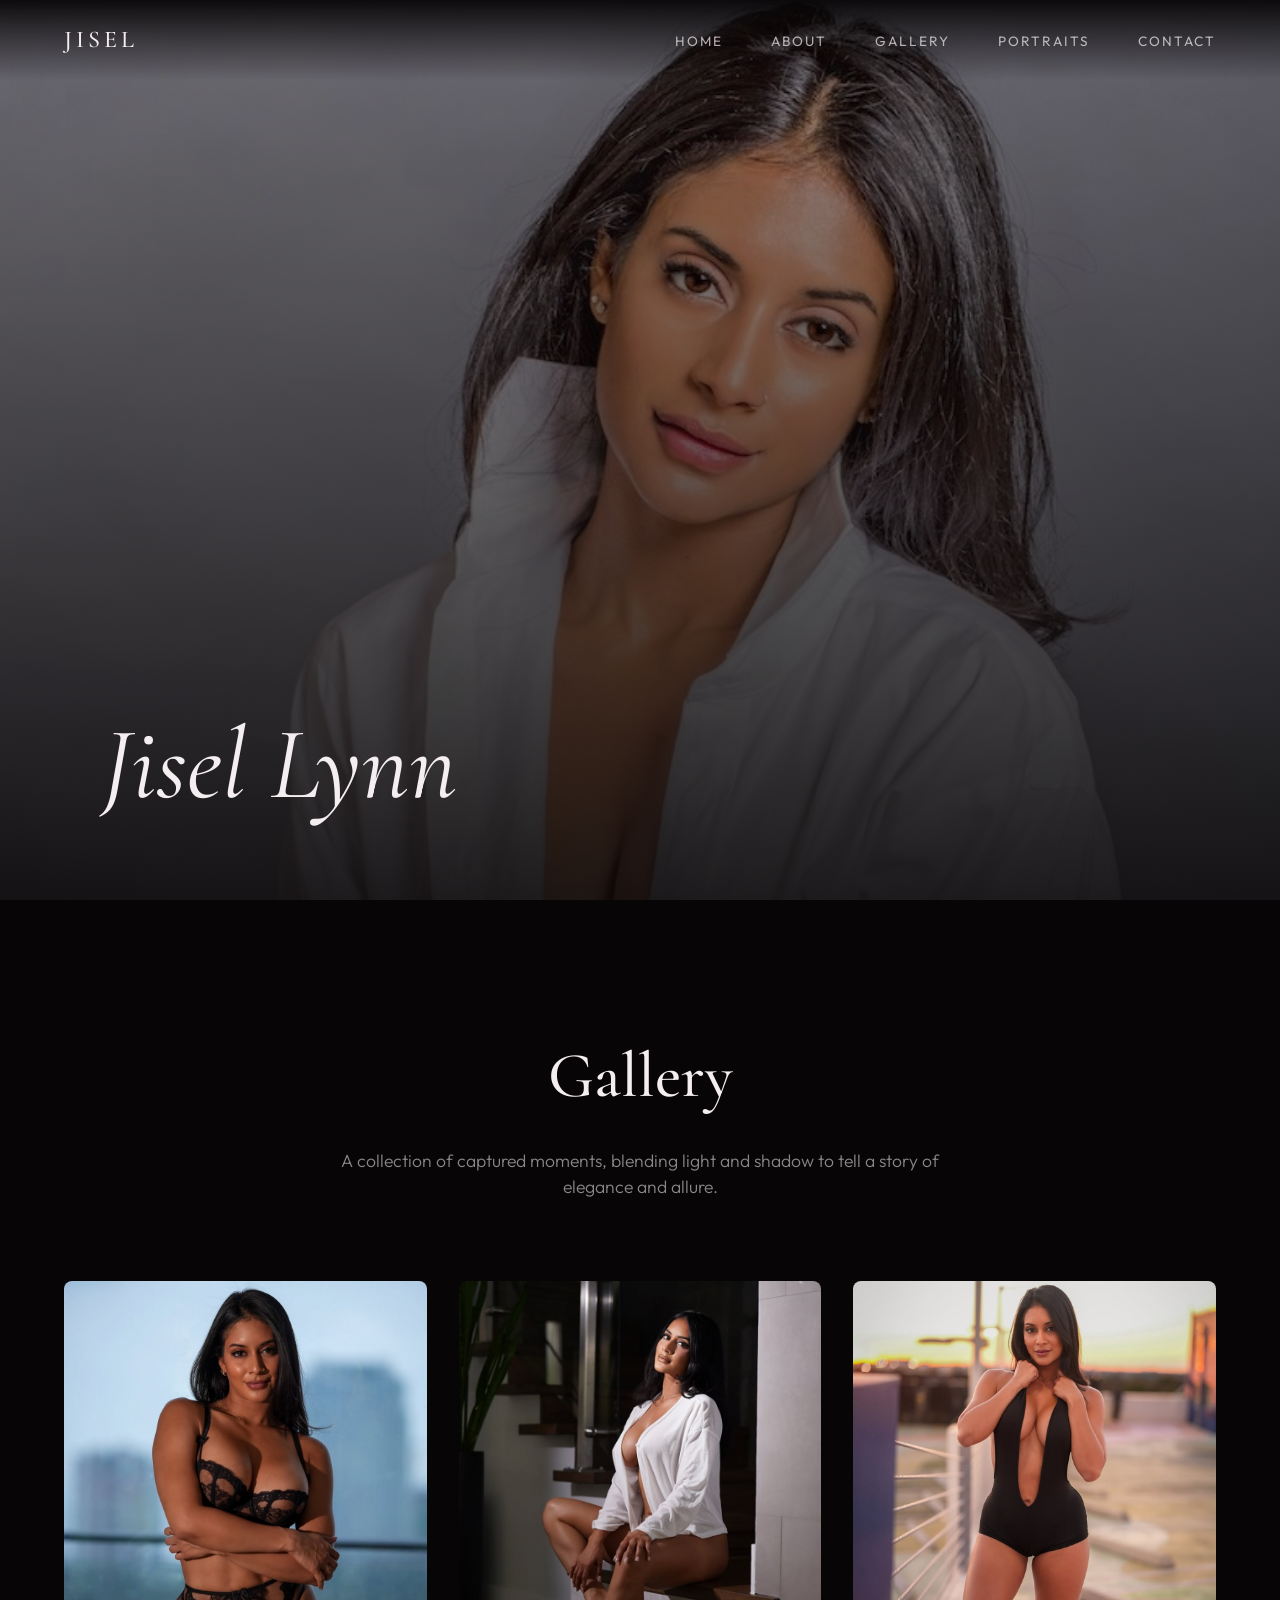
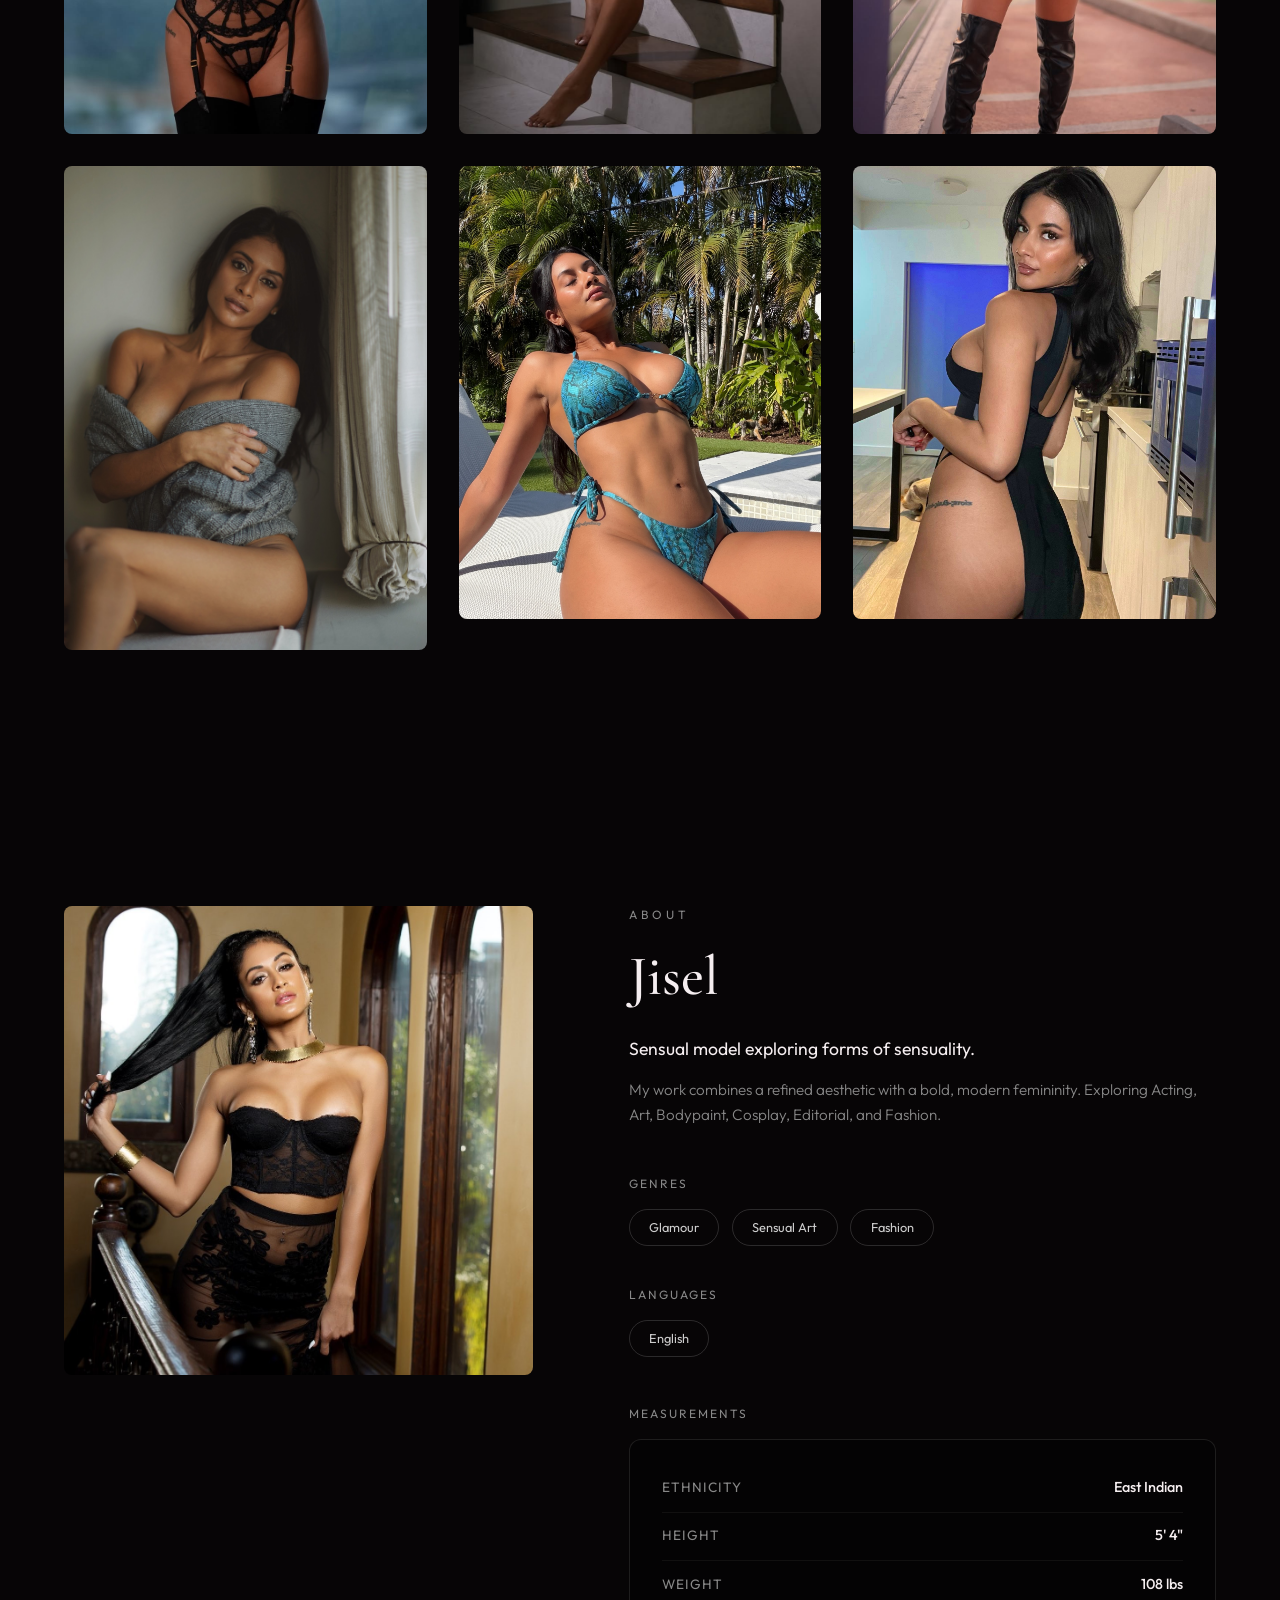
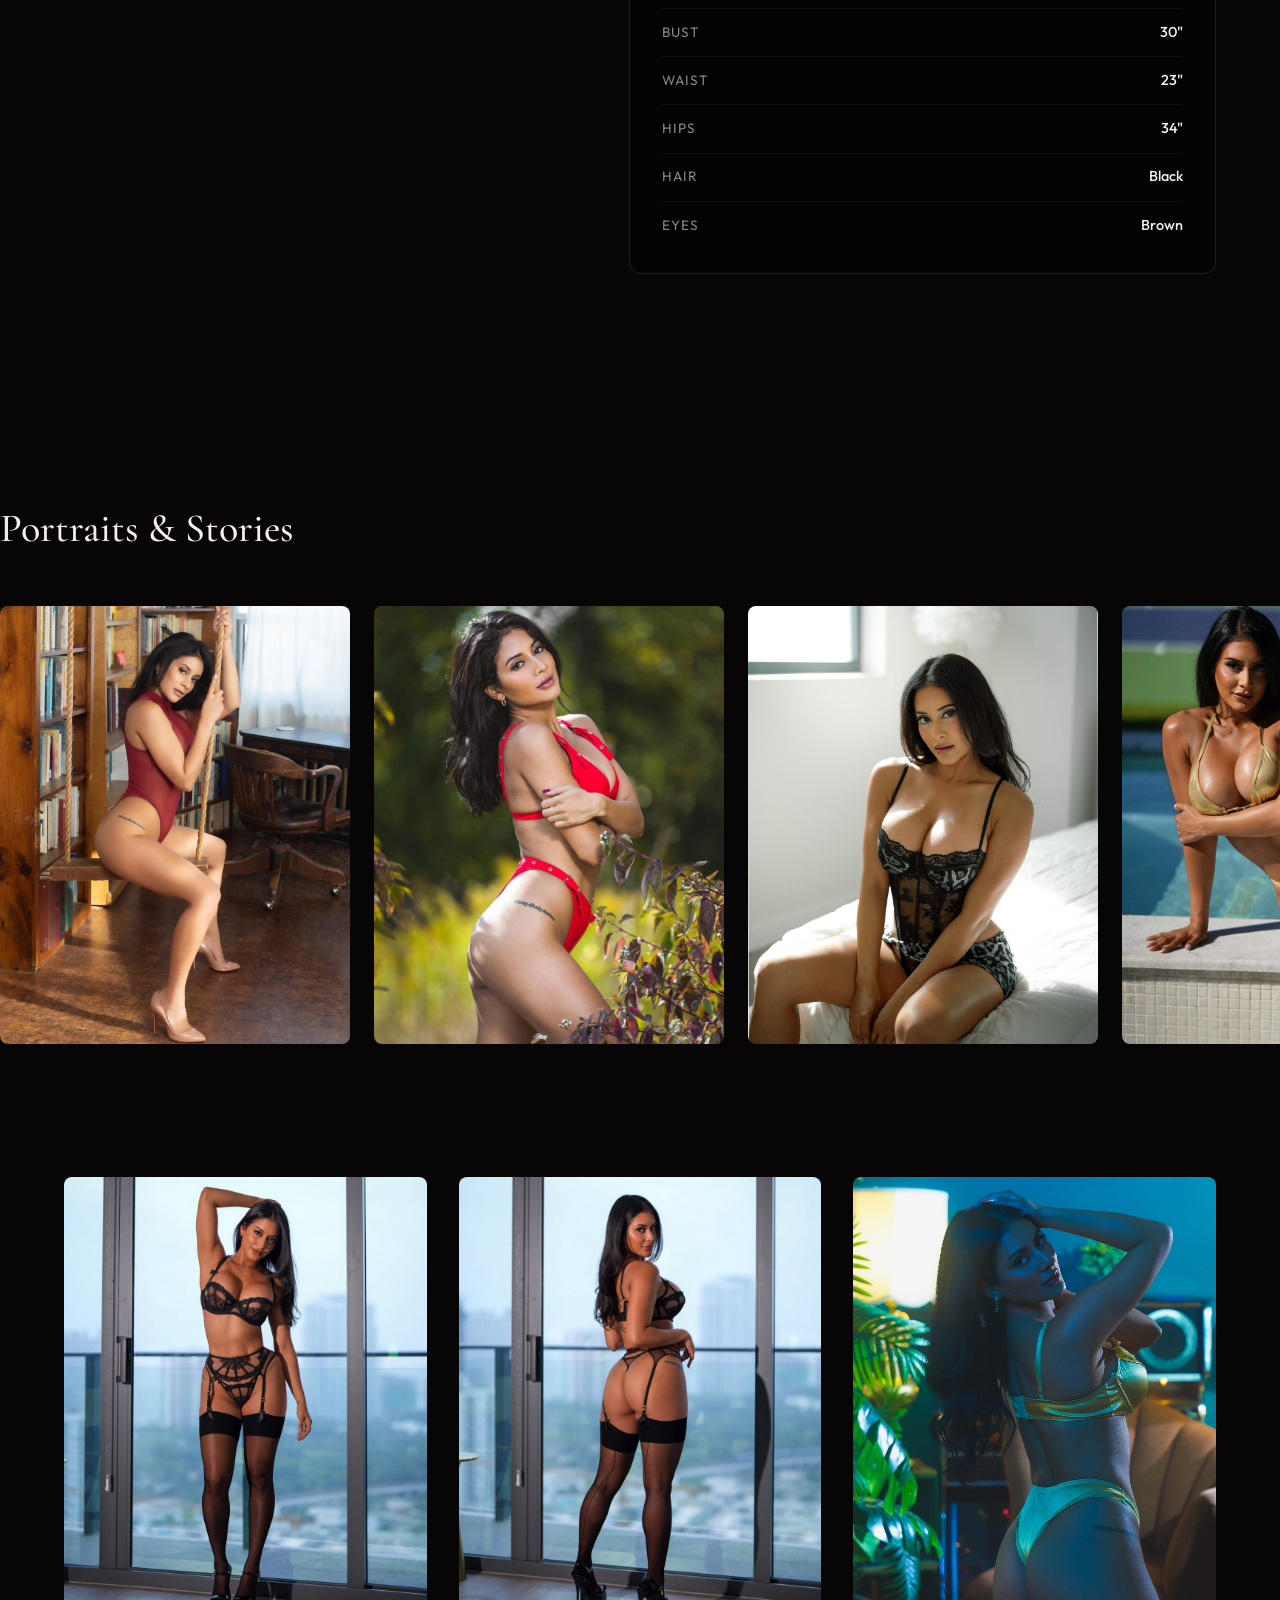
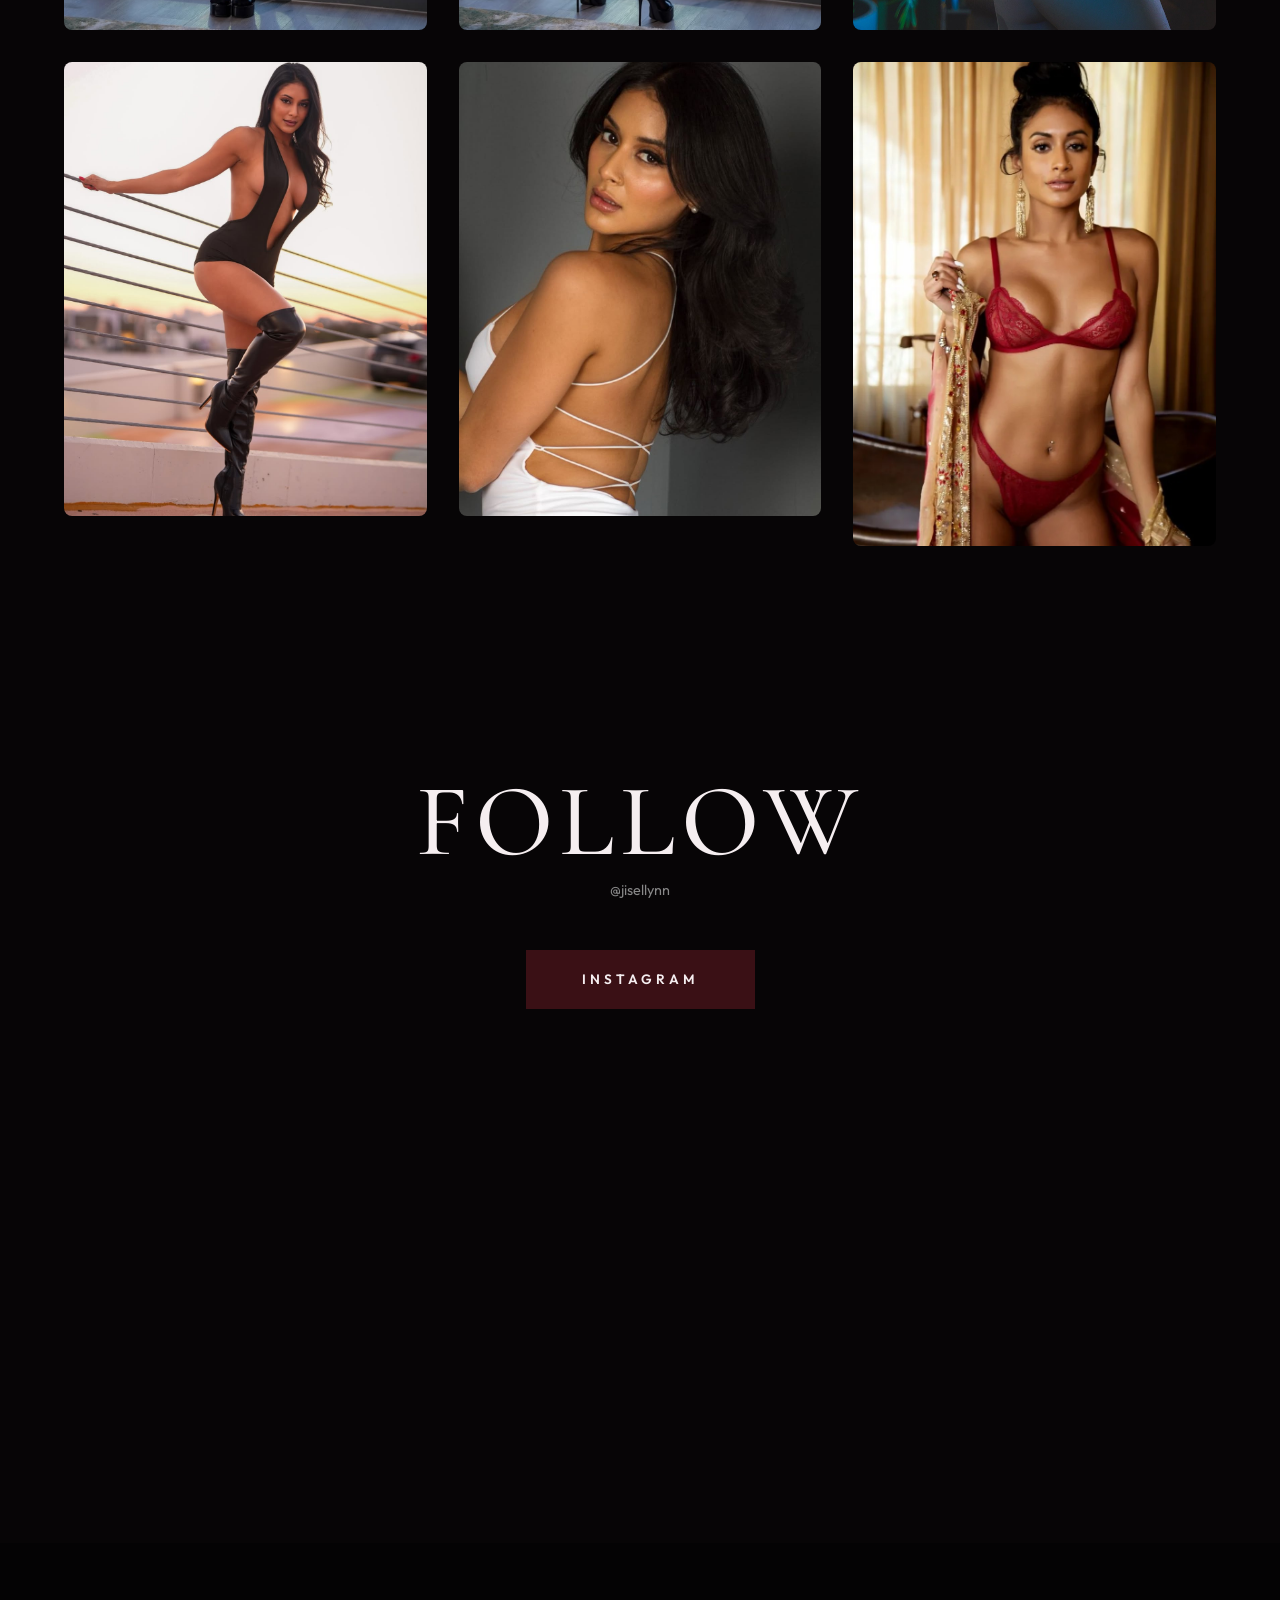
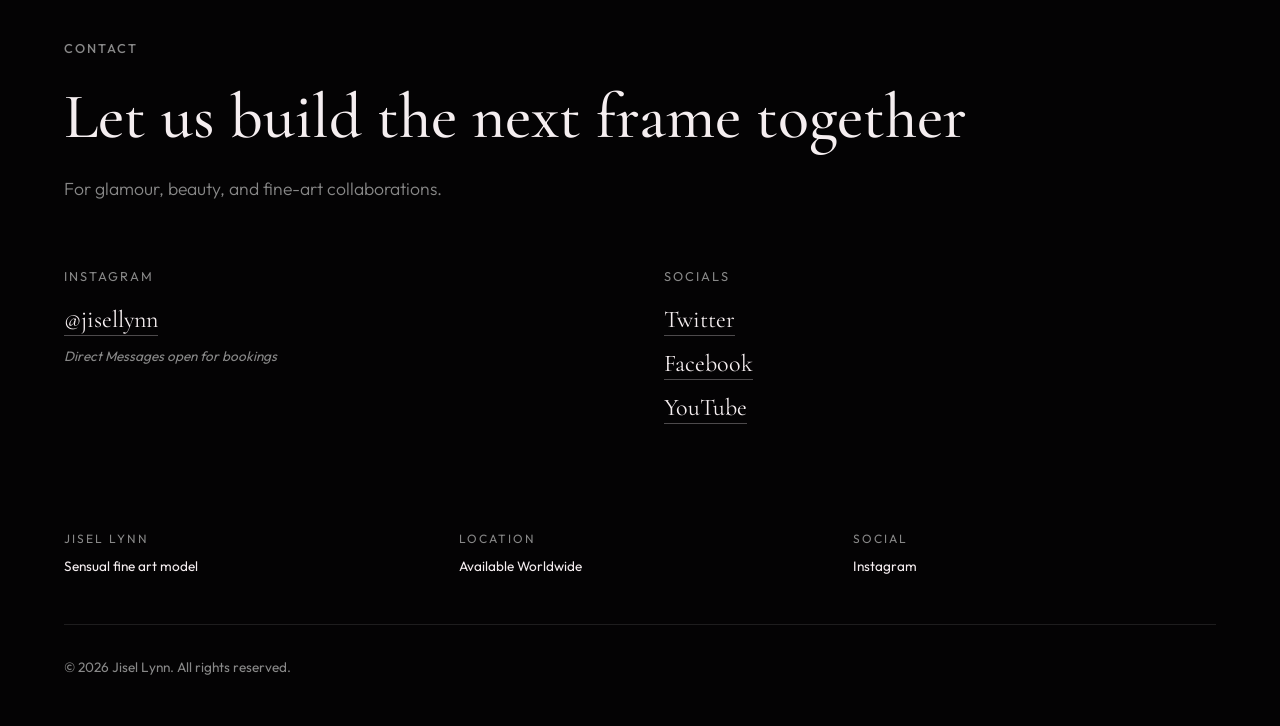
==== commit a13834d6: "Added 4 more video slides to the cinematic hero background carousel" ====
--- a/index.html
+++ b/index.html
@@ -54,6 +54,18 @@
                 </div>
                 <div class="hero_slide">
                     <video src="images/jisel-vid-3.mp4" autoplay loop muted playsinline></video>
+                </div>
+                <div class="hero_slide">
+                    <video src="images/jisel-vid-5.mp4" autoplay loop muted playsinline></video>
+                </div>
+                <div class="hero_slide">
+                    <video src="images/jisel-vid-6.mp4" autoplay loop muted playsinline></video>
+                </div>
+                <div class="hero_slide">
+                    <video src="images/jisel-vid-7.mp4" autoplay loop muted playsinline></video>
+                </div>
+                <div class="hero_slide">
+                    <video src="images/jisel-vid-8.mp4" autoplay loop muted playsinline></video>
                 </div>
             </div>
             <div class="hero_dim"></div> 
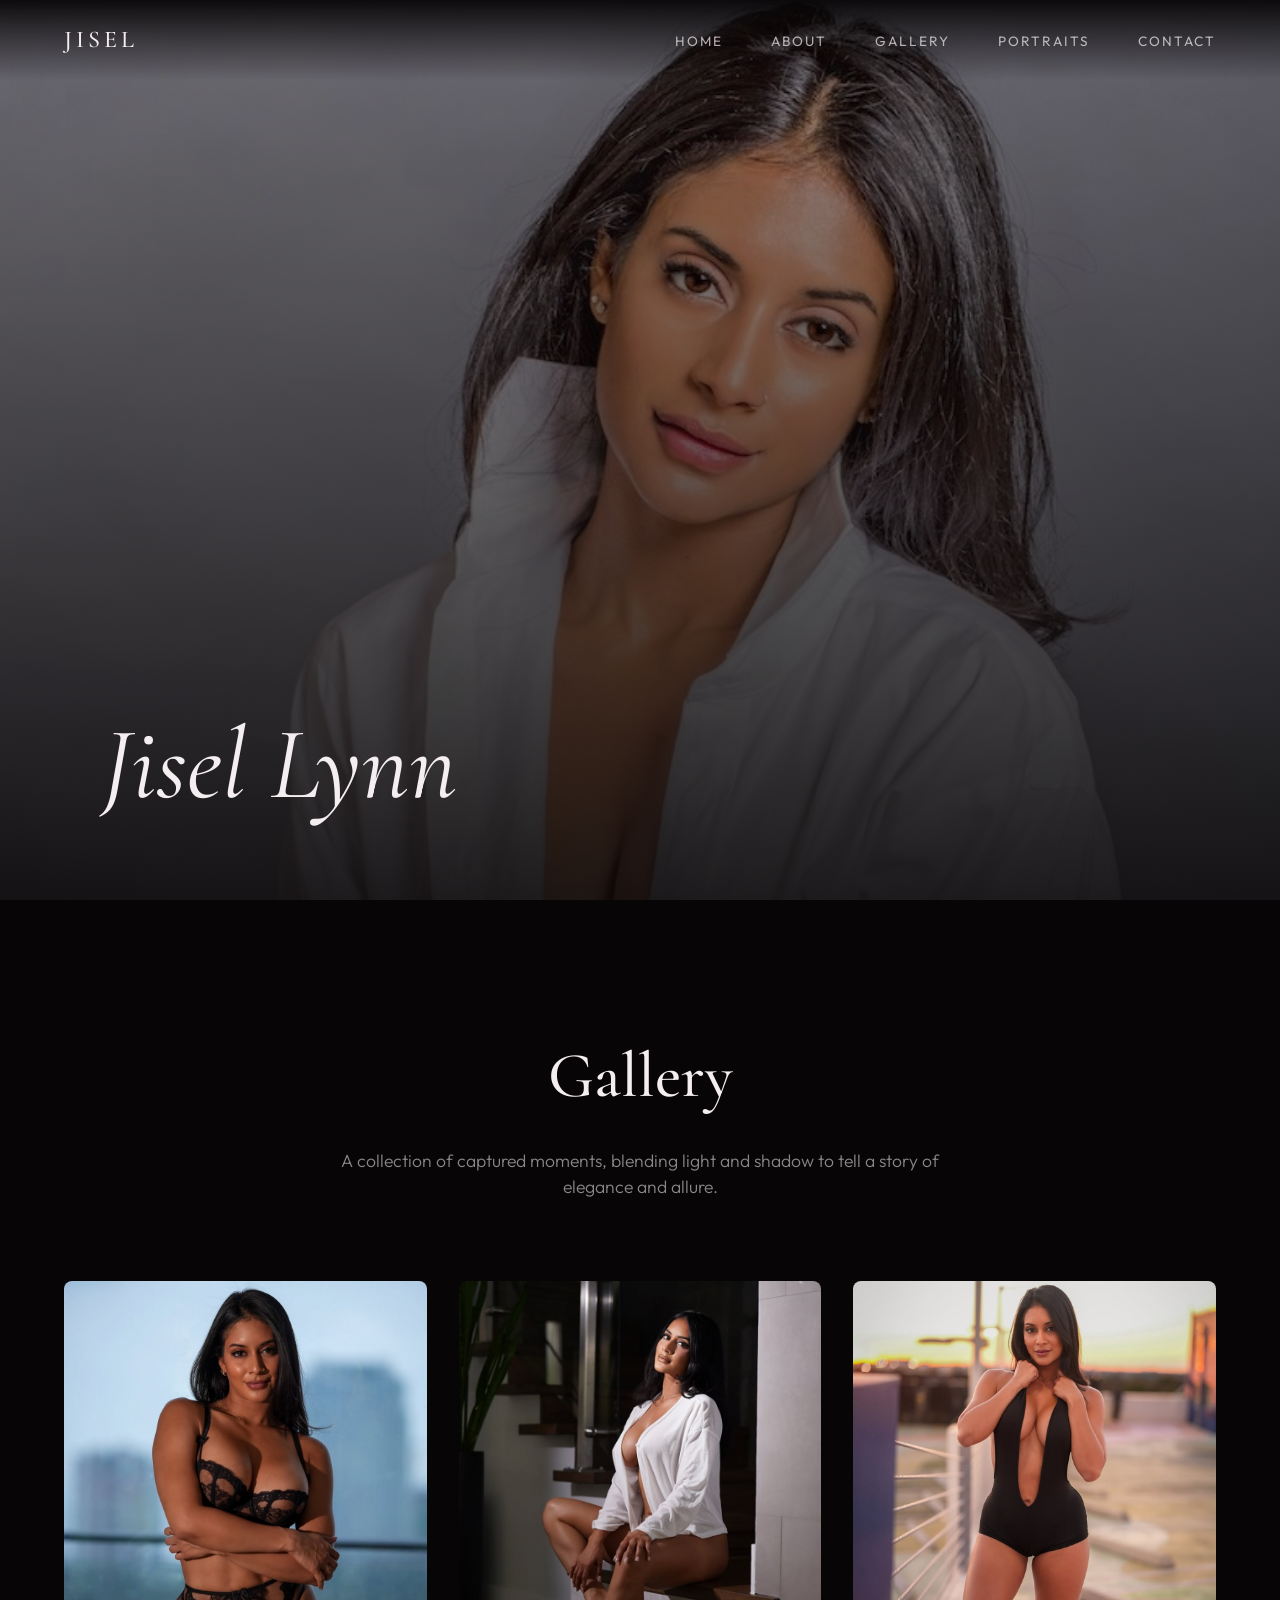
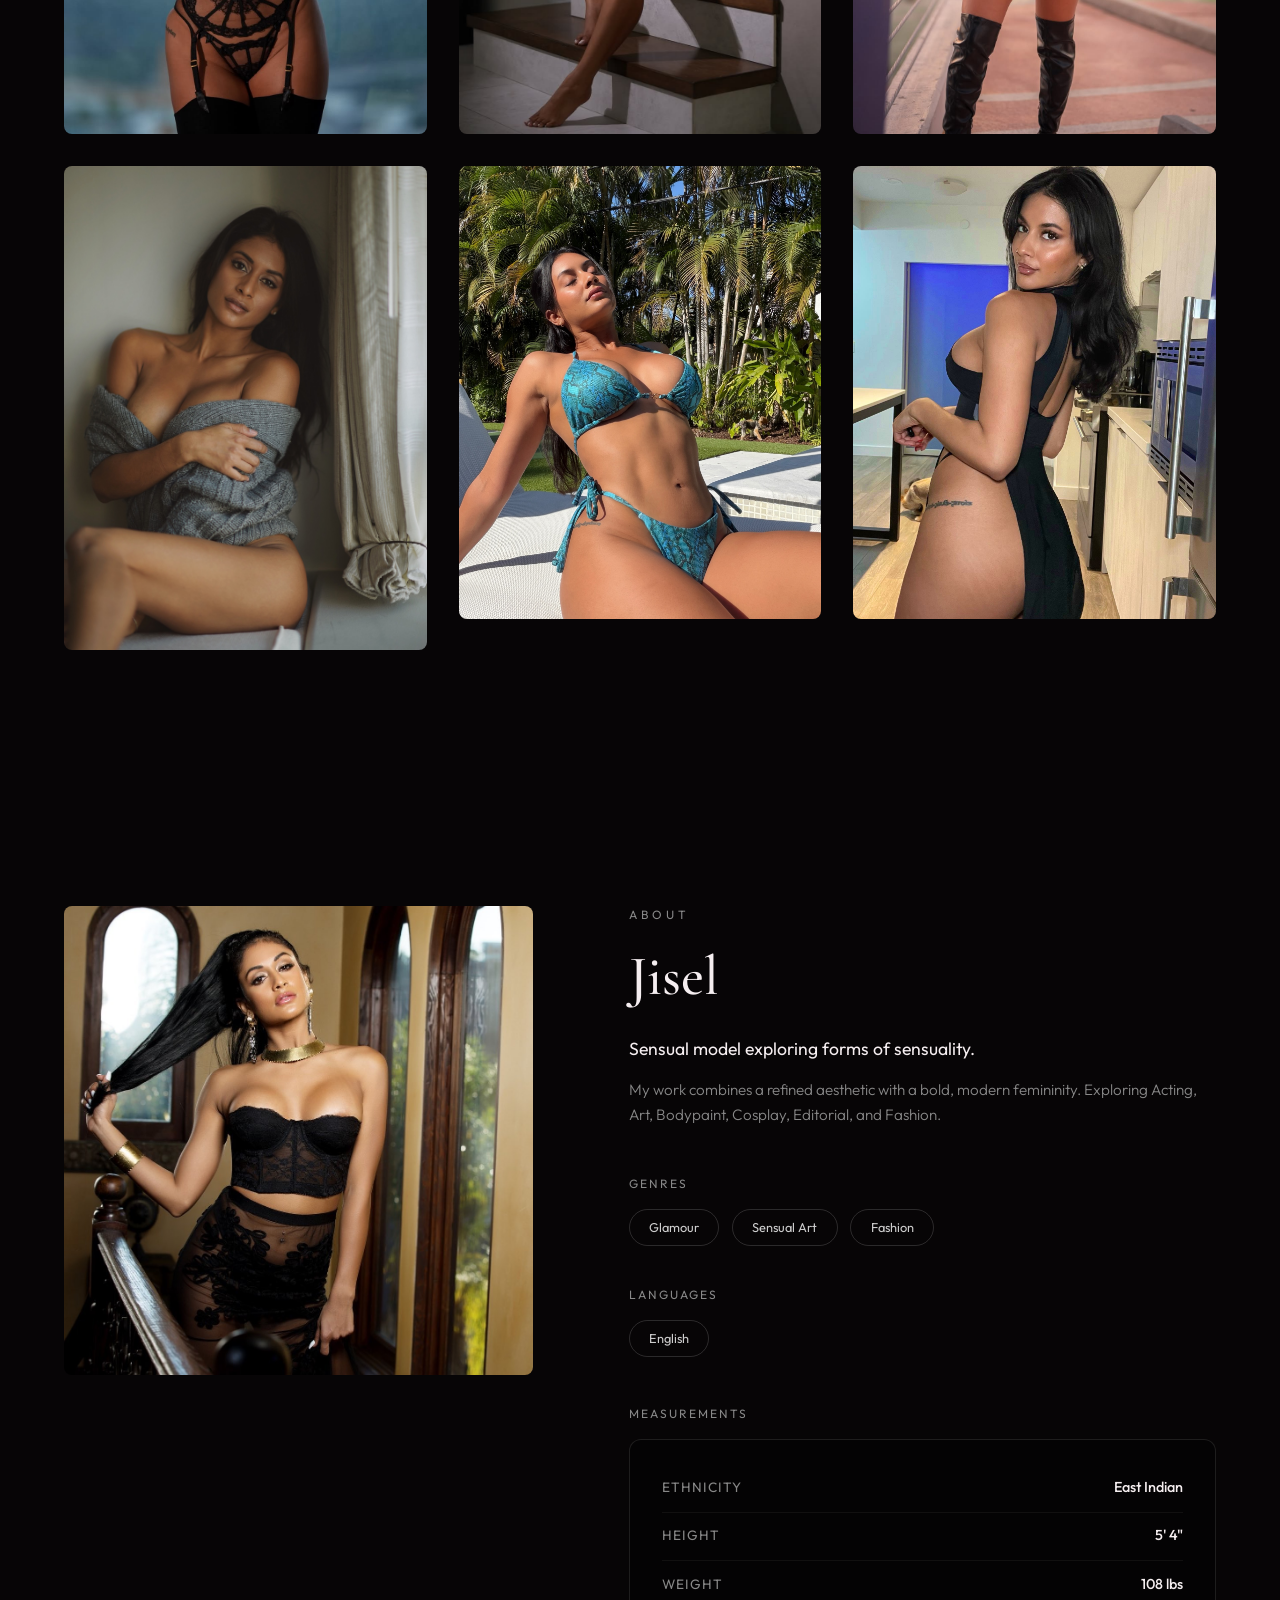
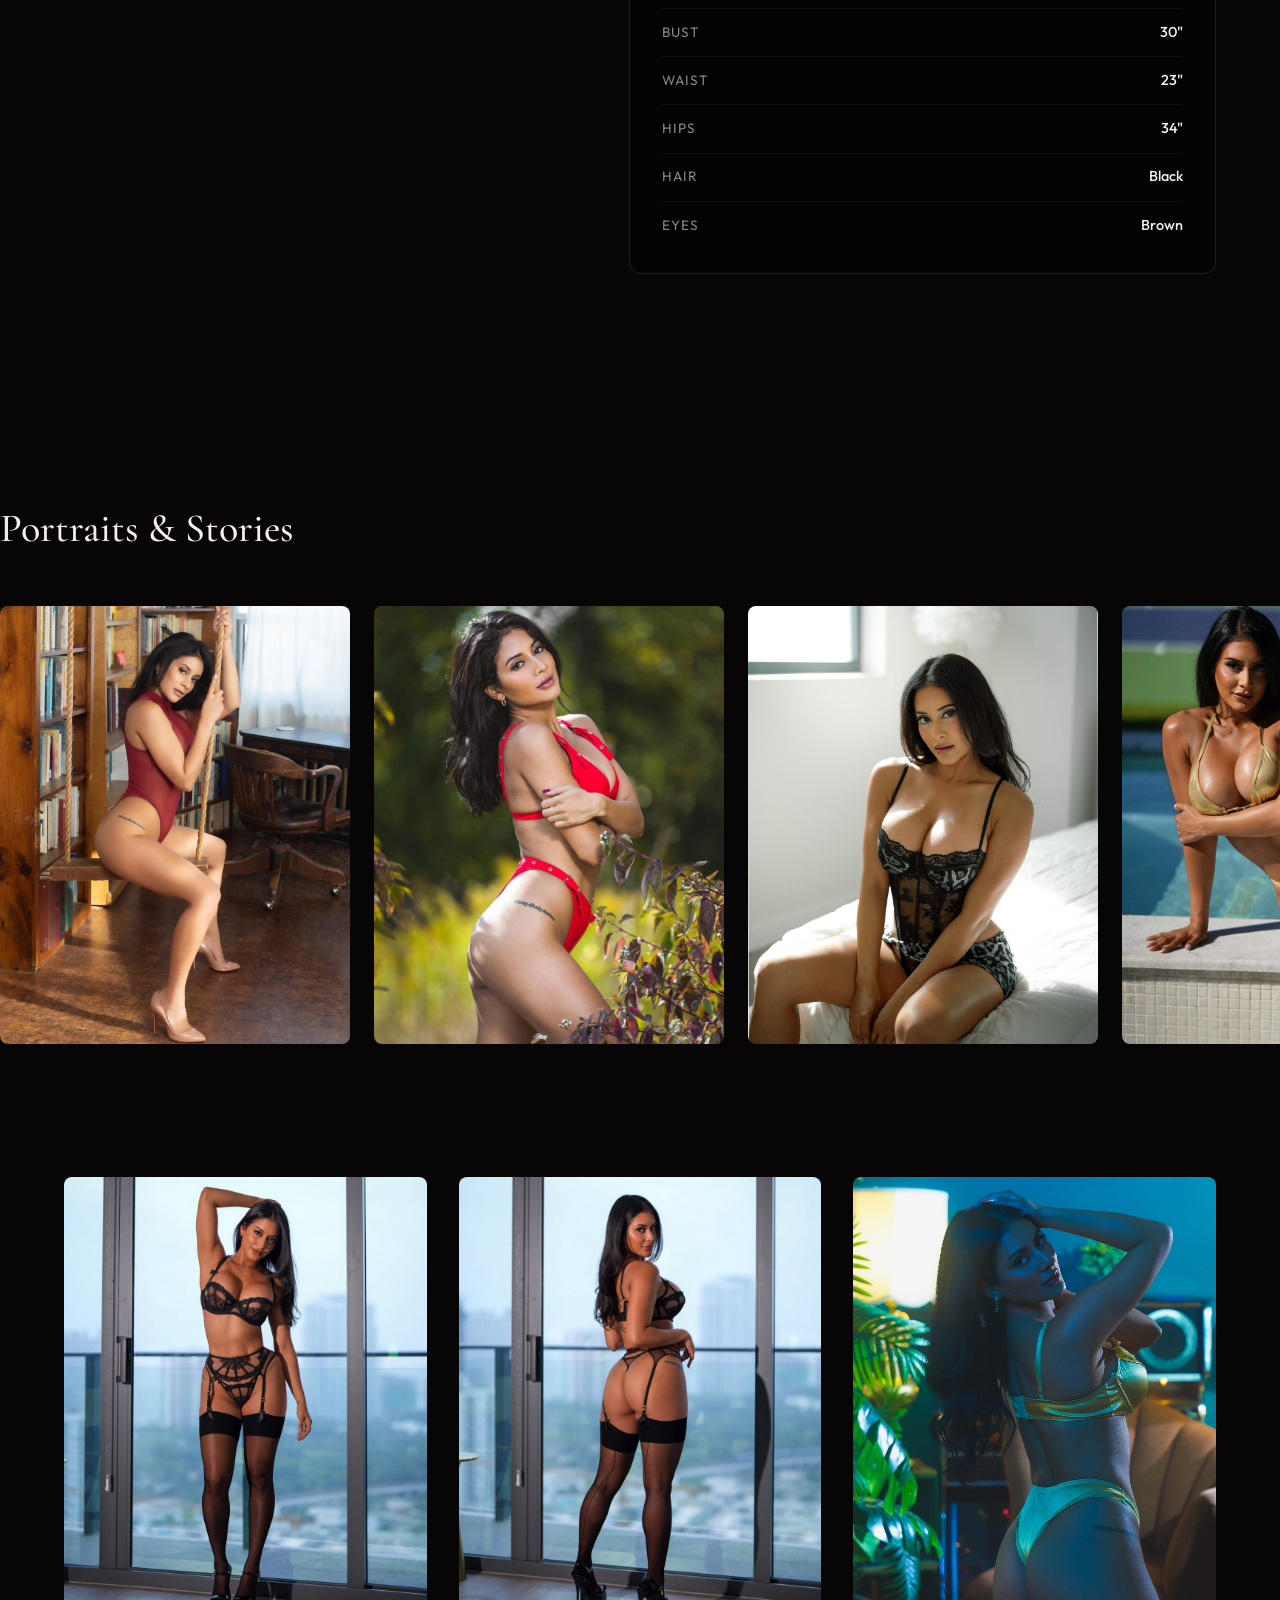
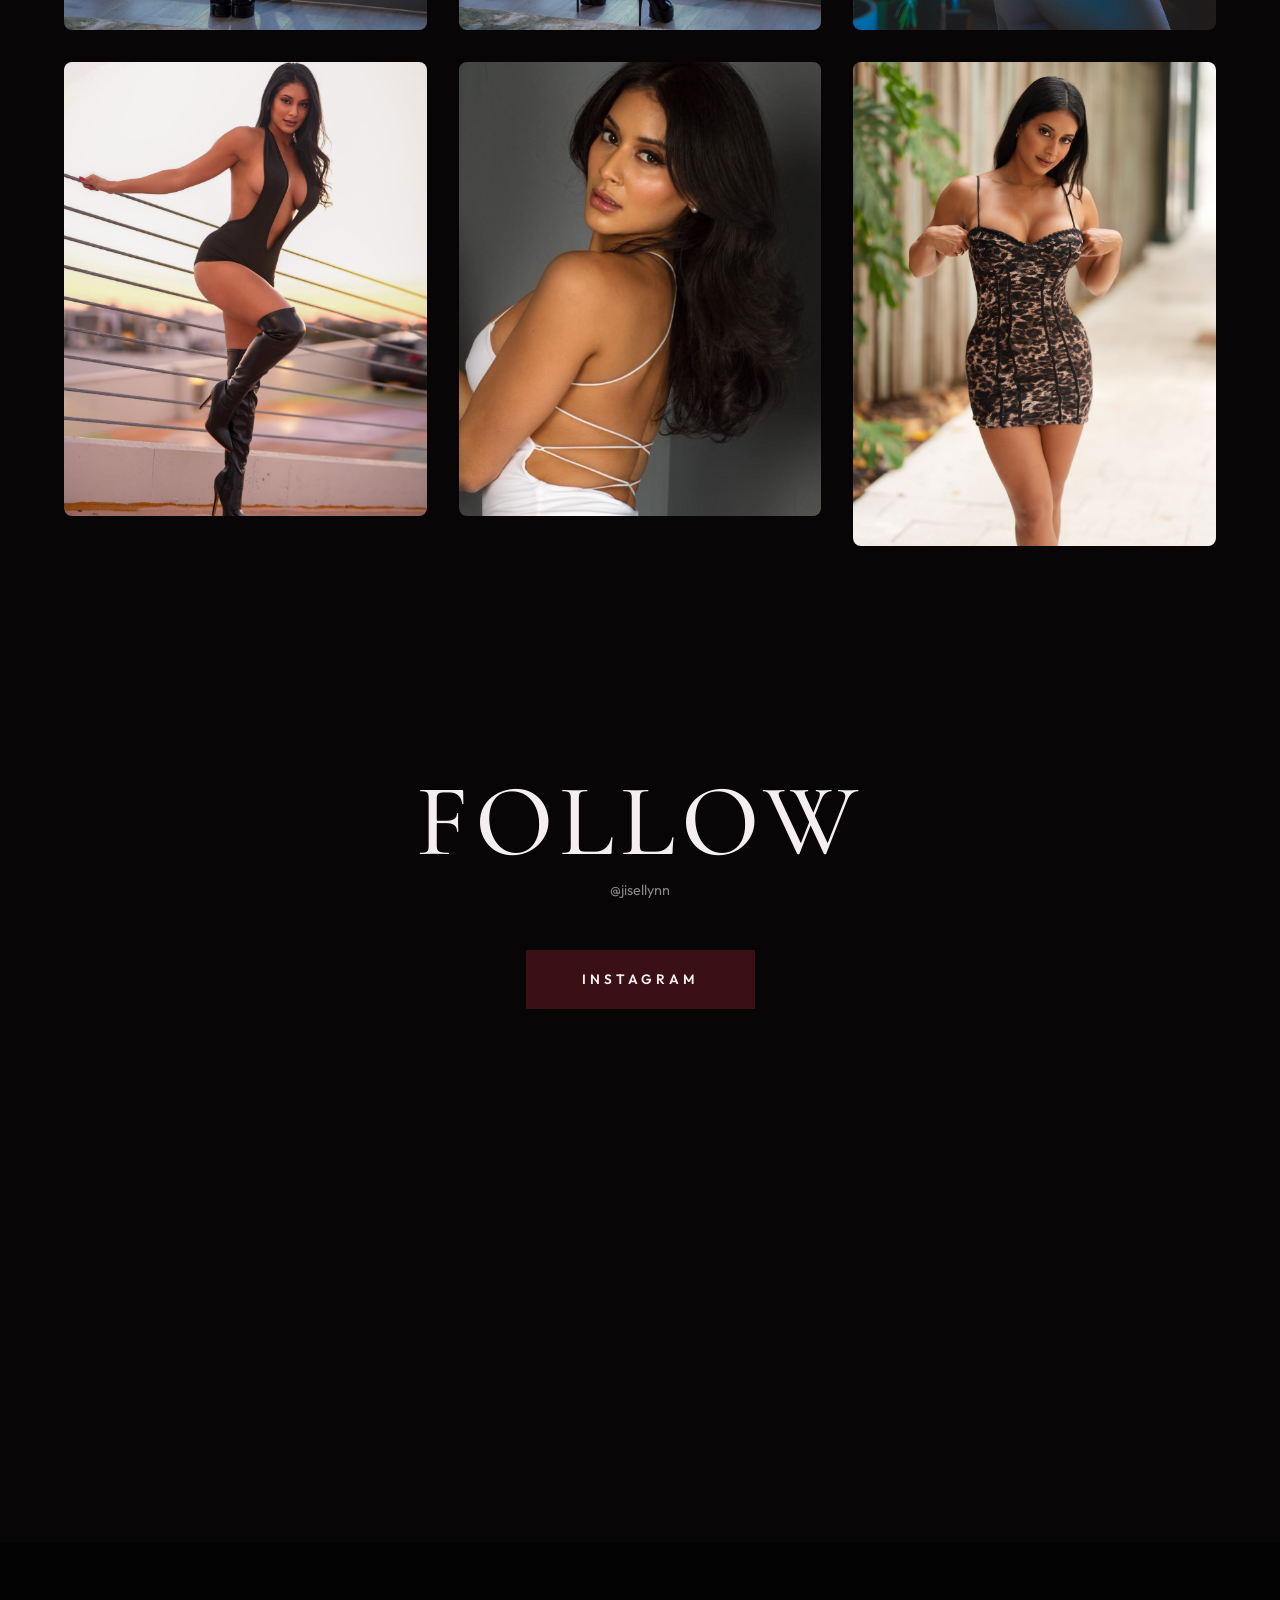
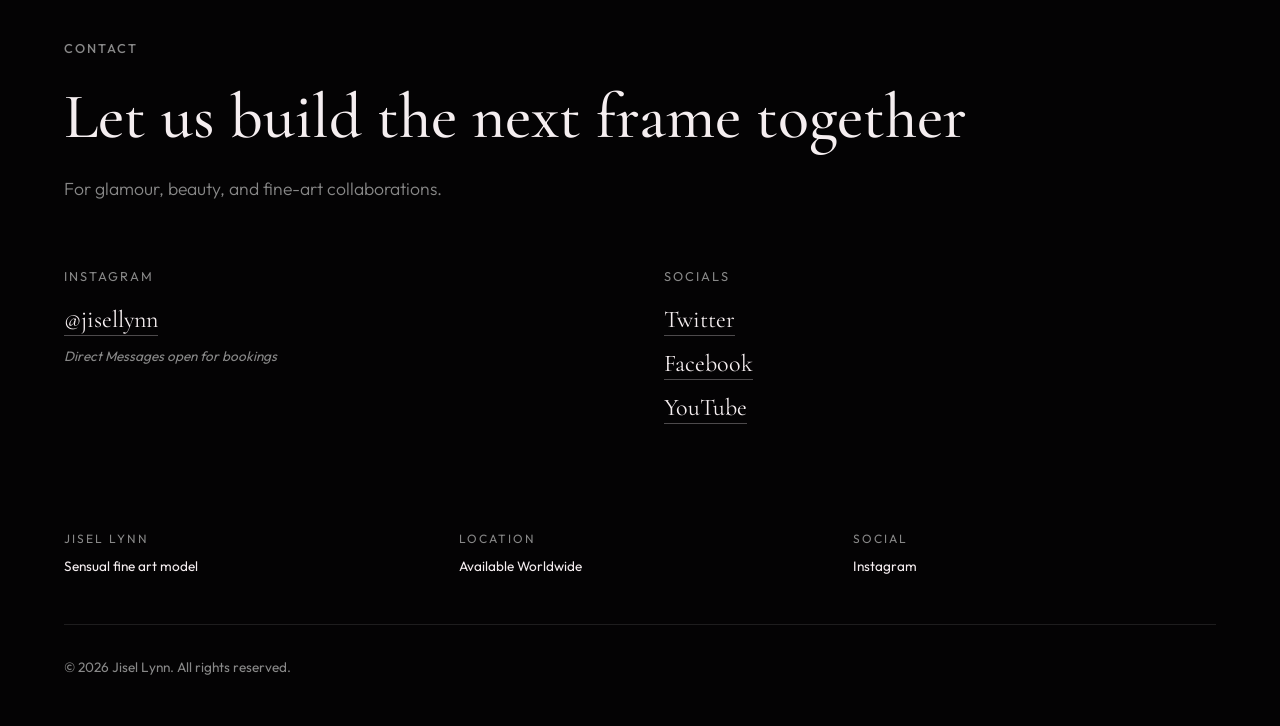
==== commit dc00b8ab: "Replace jisel-22.jpg with jisel-new.jpg" ====
--- a/index.html
+++ b/index.html
@@ -47,25 +47,25 @@
                     <img src="images/jisel-6.jpg" alt="Portfolio Image">
                 </div>
                 <div class="hero_slide">
+                    <video src="images/jisel-vid-2.mp4" autoplay loop muted playsinline></video>
+                </div>
+                <div class="hero_slide">
+                    <video src="images/jisel-vid-3.mp4" autoplay loop muted playsinline></video>
+                </div>
+                <div class="hero_slide">
+                    <video src="images/JISEL-VID-5.mp4" autoplay loop muted playsinline></video>
+                </div>
+                <div class="hero_slide">
+                    <video src="images/JISEL-VID-6.mp4" autoplay loop muted playsinline></video>
+                </div>
+                <div class="hero_slide">
+                    <video src="images/JISEL-VID-7.mp4" autoplay loop muted playsinline></video>
+                </div>
+                <div class="hero_slide">
+                    <video src="images/JISEL-VID-8.mp4" autoplay loop muted playsinline></video>
+                </div>
+                <div class="hero_slide">
                     <video src="images/jisel-vid-1.mp4" autoplay loop muted playsinline></video>
-                </div>
-                <div class="hero_slide">
-                    <video src="images/jisel-vid-2.mp4" autoplay loop muted playsinline></video>
-                </div>
-                <div class="hero_slide">
-                    <video src="images/jisel-vid-3.mp4" autoplay loop muted playsinline></video>
-                </div>
-                <div class="hero_slide">
-                    <video src="images/jisel-vid-5.mp4" autoplay loop muted playsinline></video>
-                </div>
-                <div class="hero_slide">
-                    <video src="images/jisel-vid-6.mp4" autoplay loop muted playsinline></video>
-                </div>
-                <div class="hero_slide">
-                    <video src="images/jisel-vid-7.mp4" autoplay loop muted playsinline></video>
-                </div>
-                <div class="hero_slide">
-                    <video src="images/jisel-vid-8.mp4" autoplay loop muted playsinline></video>
                 </div>
             </div>
             <div class="hero_dim"></div> 
@@ -170,7 +170,7 @@
                 <figure class="masonry_pack masonry_r3 reveal-grid-item"><img src="images/jisel-15.jpg" loading="lazy" alt="Editorial"></figure>
                 <figure class="masonry_pack masonry_h5 reveal-grid-item"><img src="images/jisel-1.jpg" loading="lazy" alt="Editorial"></figure>
                 <figure class="masonry_pack masonry_r4 reveal-grid-item"><img src="images/jisel-17.jpg" loading="lazy" alt="Editorial"></figure>
-                <figure class="masonry_pack masonry_h4 reveal-grid-item"><img src="images/jisel-22.jpg" loading="lazy" alt="Editorial"></figure>
+                <figure class="masonry_pack masonry_h4 reveal-grid-item"><img src="images/jisel-new.jpg" loading="lazy" alt="Editorial"></figure>
             </div>
         </section>
 
